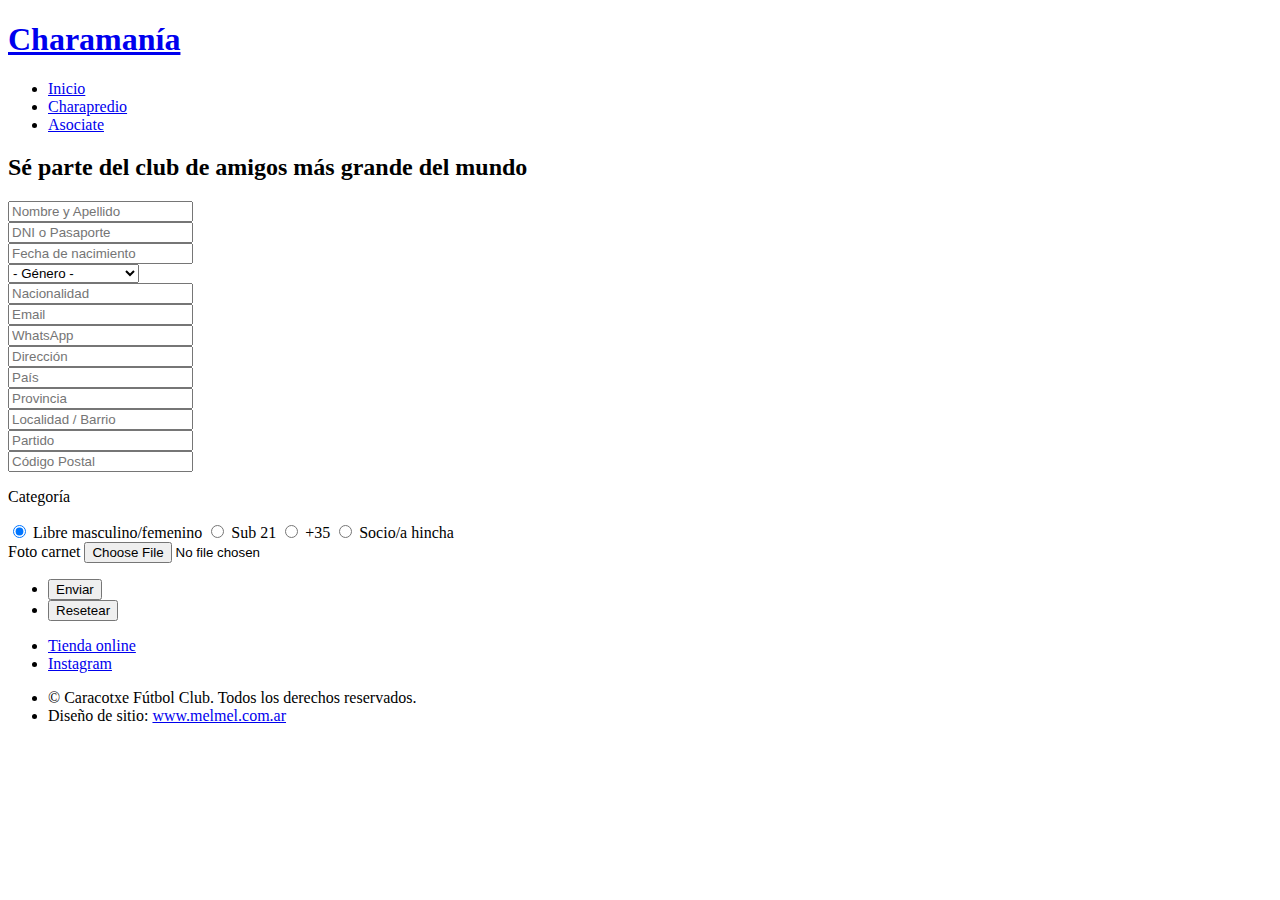
==== Asociate.html @ f44b4be0 "Add files via upload" ====
<!DOCTYPE HTML>
<!--
	Landed by HTML5 UP
	html5up.net | @ajlkn
	Free for personal and commercial use under the CCA 3.0 license (html5up.net/license)
-->
<html>
	<head>
		<title>Asociate</title>
		<meta charset="utf-8" />
		<meta name="viewport" content="width=device-width, initial-scale=1, user-scalable=no" />
		<link rel="stylesheet" href="assets/css/main.css" />
		<noscript><link rel="stylesheet" href="assets/css/noscript.css" /></noscript>
	</head>
	<body class="is-preload">
		<div id="page-wrapper">

		<!-- Header -->
		<header id="header">
			<h1 id="logo"><a href="https://charamania.mitiendanube.com/" class="icon solid alt fa-store">  Charamanía</a></h1>	
			<nav id="nav">
				<ul>
					<li><a href="index.html">Inicio</a></li>
					<li><a href="Charapredio.html">Charapredio</a></li>
					<li><a href="Asociate.html" class="button primary">Asociate</a></li>
				</ul>
			</nav>
		</header>

			<!-- Main -->
				<div id="main" class="wrapper style1">
					<div class="container">
						<header class="major">
							<h2>Sé parte del club de amigos más grande del mundo</h2>
						</header>

								<!-- Form -->
							<section>
								<h3></h3>
								<form method="post" action="#">								  
									<div class="row gtr-uniform gtr-50">
									
									<!-- Nombre y apellido -->
									<div class="col-6 col-12-xsmall">
										<input type="text" name="name" id="name" value="" placeholder="Nombre y Apellido" />
									</div>
									<!-- DNI / Pasaporte -->
									<div class="col-6 col-12-xsmall">
										<input type="text" name="dni" id="dni" placeholder="DNI o Pasaporte">
									</div>
									<!-- Fecha de nacimiento -->
									<div class="col-6 col-12-xsmall">
										<input type="text" id="fecha" placeholder="Fecha de nacimiento" onfocus="(this.type='date')" onblur="if(this.value==''){this.type='text'}">

									</div>
									<!-- Género -->
									<div class="col-6">
										<select name="category" id="category">
											<option value="">- Género -</option>
											<option value="1">Femenino</option>
											<option value="1">Masculino</option>
											<option value="1">Otro</option>
											<option value="1">Prefiero no decirlo</option>
										</select>
									</div>
									<!-- Nacionalidad -->
									<div class="col-6">
										<input type="text" name="Nacionalidad" id="Nacionalidad" value="" placeholder="Nacionalidad" />
									</div>	


									<!-- Email -->
									<div class="col-6 col-12-xsmall">
										<input type="email" name="email" id="email" value="" placeholder="Email"/>
									</div>
									<!-- WhatsApp -->
									<div class="col-6 col-12-xsmall">
										<input type="text" name="tel" id="tel" placeholder="WhatsApp"  />

									</div>

									<!-- Dirección -->
									<div class="col-6 col-12-xsmall">
										<input type="text" name="Dirección" id="Dirección" value="" placeholder="Dirección"/>
									</div>
									<!-- Páis -->
									<div class="col-6 col-12-xsmall">
										<input type="text" name="pais" id="pais" placeholder="País" autocomplete="country-name" />
									</div>
									<!-- Provincia -->
									<div class="col-6 col-12-xsmall">
										<input type="text" name="provincia" id="provincia" placeholder="Provincia" autocomplete="address-level1" />
									</div>
									<!-- Localidad / barrio -->
									<div class="col-6 col-12-xsmall">
										<input type="text" name="name" id="name" value="" placeholder="Localidad / Barrio" />
									</div>
									<!-- Partido -->
									<div class="col-6 col-12-xsmall">
										<input type="text" name="name" id="name" value="" placeholder="Partido" />
									</div>
									<!-- Código Postal -->
									<div class="col-6 col-12-xsmall">
										<input type="text" name="codigo_postal" id="codigo_postal" placeholder="Código Postal" autocomplete="postal-code" />
									</div>


									<!-- Categoría -->
									<div>
										<p>Categoría</p>
										<div class="col-4 col-12-medium">
											<input type="radio" id="priority-low" name="priority" checked>
											<label for="priority-low">Libre masculino/femenino</label>

											<input type="radio" id="priority-normal" name="priority">
											<label for="priority-normal">Sub 21</label>

											<input type="radio" id="priority-high" name="priority">
											<label for="priority-high">+35</label>

											<input type="radio" id="priority-high" name="priority">
											<label for="priority-high">Socio/a hincha</label>
										</div>
										
									</div> 
									
									<!-- Foto carnet -->
									<div class="col-12">
										<label for="foto">Foto carnet</label>
										<input type="file" name="foto" id="foto" />
									</div>
											
										
				
								<div class="col-12">
									<ul class="actions">
										<li><input type="submit" value="Enviar" class="primary" /></li>
										<li><input type="reset" value="Resetear" /></li>
									</ul>
								</div>
							</div>
								</form>
							
							</section>


					</div>
				</div>

			<!-- Footer -->
			<footer id="footer">
				<ul class="icons">
					<li><a href="https://charamania.mitiendanube.com/" class="icon solid alt fa-store"><span class="label">Tienda online</span></a></li>
					<li><a href="https://www.instagram.com/caracotxe.fc/" class="icon brands alt fa-instagram"><span class="label">Instagram</span></a></li>
				</ul>
				<ul class="copyright">
					<li>&copy; Caracotxe Fútbol Club. Todos los derechos reservados.</li><li>Diseño de sitio: <a href="https://www.melmel.com.ar/">www.melmel.com.ar</a></li>
				</ul>
			</footer>

		</div>

		<!-- Scripts -->
			<script src="assets/js/jquery.min.js"></script>
			<script src="assets/js/jquery.scrolly.min.js"></script>
			<script src="assets/js/jquery.dropotron.min.js"></script>
			<script src="assets/js/jquery.scrollex.min.js"></script>
			<script src="assets/js/browser.min.js"></script>
			<script src="assets/js/breakpoints.min.js"></script>
			<script src="assets/js/util.js"></script>
			<script src="assets/js/main.js"></script>

	</body>
</html>
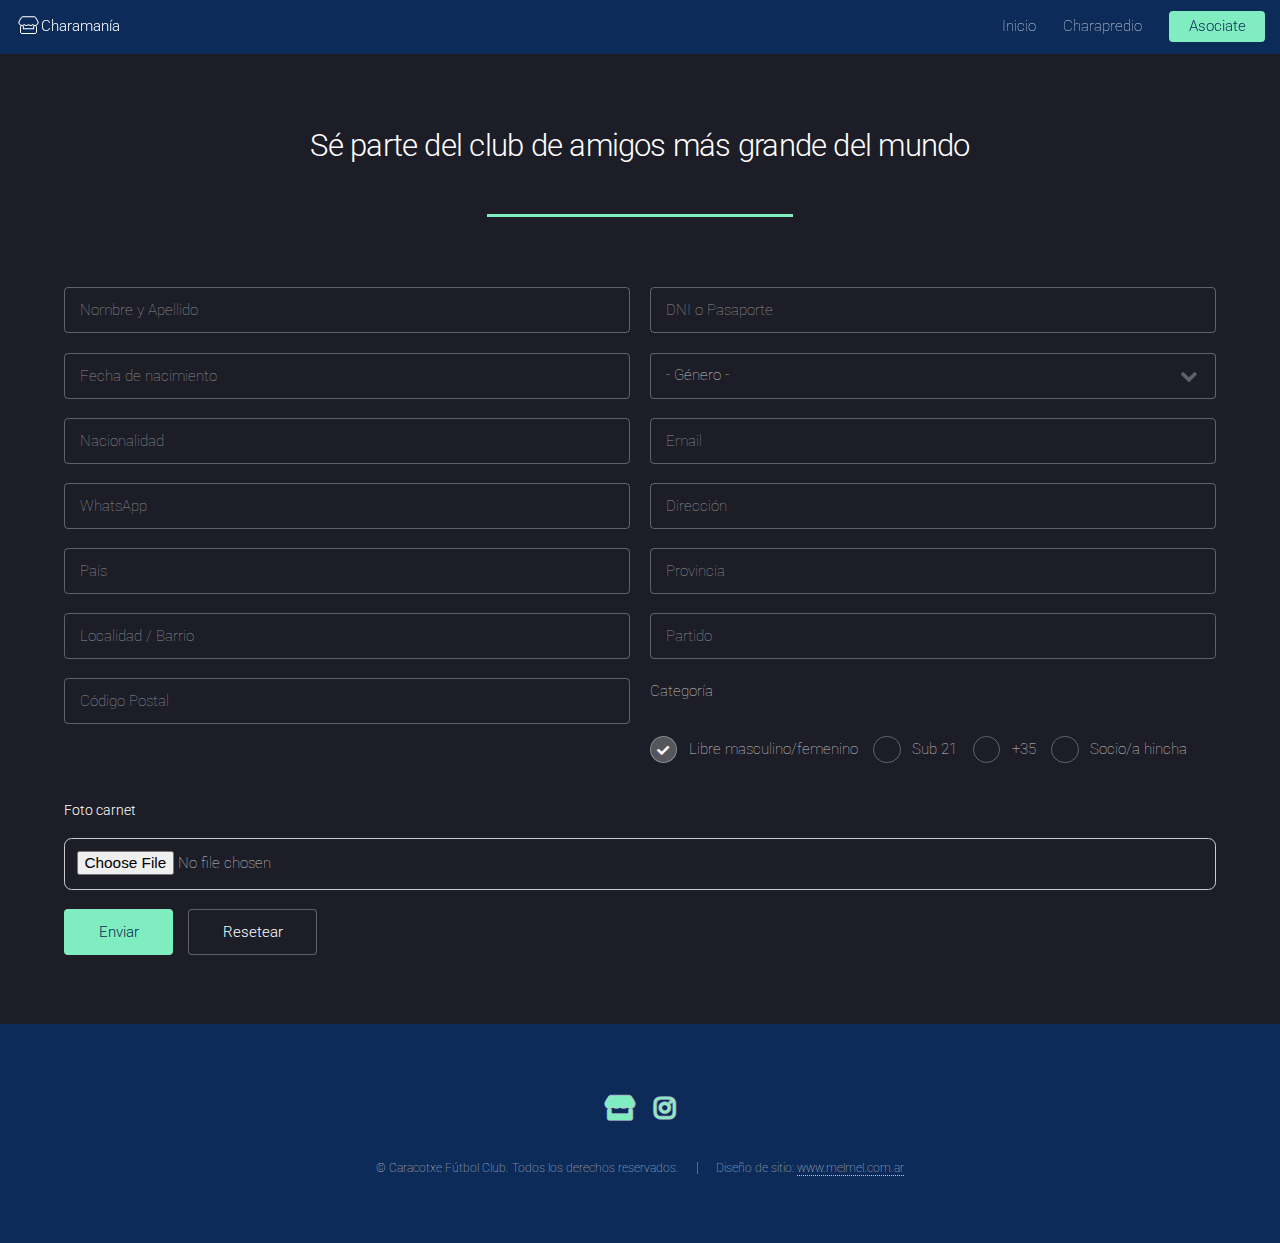
==== commit 1f843283: "Update Asociate.html" ====
--- a/Asociate.html
+++ b/Asociate.html
@@ -23,7 +23,7 @@
 			<nav id="nav">
 				<ul>
 					<li><a href="index.html">Inicio</a></li>
-					<li><a href="Charapredio.html">Charapredio</a></li>
+					<li><a href="Charapredio 1.html">Charapredio</a></li>
 					<li><a href="Asociate.html" class="button primary">Asociate</a></li>
 				</ul>
 			</nav>
@@ -173,4 +173,4 @@
 			<script src="assets/js/main.js"></script>
 
 	</body>
-</html>+</html>
--- a/assets/css/main.css
+++ b/assets/css/main.css
@@ -0,0 +1,4149 @@
+@import url("fontawesome-all.min.css");
+@import url("https://fonts.googleapis.com/css?family=Roboto:100,300,100italic,300italic");
+
+/*
+	Landed by HTML5 UP
+	html5up.net | @ajlkn
+	Free for personal and commercial use under the CCA 3.0 license (html5up.net/license)
+*/
+
+html, body, div, span, applet, object,
+iframe, h1, h2, h3, h4, h5, h6, p, blockquote,
+pre, a, abbr, acronym, address, big, cite,
+code, del, dfn, em, img, ins, kbd, q, s, samp,
+small, strike, strong, sub, sup, tt, var, b,
+u, i, center, dl, dt, dd, ol, ul, li, fieldset,
+form, label, legend, table, caption, tbody,
+tfoot, thead, tr, th, td, article, aside,
+canvas, details, embed, figure, figcaption,
+footer, header, hgroup, menu, nav, output, ruby,
+section, summary, time, mark, audio, video {
+	margin: 0;
+	padding: 0;
+	border: 0;
+	font-size: 100%;
+	font: inherit;
+	vertical-align: baseline;}
+
+article, aside, details, figcaption, figure,
+footer, header, hgroup, menu, nav, section {
+	display: block;}
+
+body {
+	line-height: 1;
+}
+
+ol, ul {
+	list-style: none;
+}
+
+blockquote, q {
+	quotes: none;
+}
+
+	blockquote:before, blockquote:after, q:before, q:after {
+		content: '';
+		content: none;
+	}
+
+table {
+	border-collapse: collapse;
+	border-spacing: 0;
+}
+
+body {
+	-webkit-text-size-adjust: none;
+}
+
+mark {
+	background-color: transparent;
+	color: inherit;
+}
+
+input::-moz-focus-inner {
+	border: 0;
+	padding: 0;
+}
+
+input, select, textarea {
+	-moz-appearance: none;
+	-webkit-appearance: none;
+	-ms-appearance: none;
+	appearance: none;
+	
+}
+
+input[type="text"],
+input[type="email"],
+input[type="tel"],
+input[type="number"],
+input[type="date"],
+input[type="file"],
+select,
+textarea {
+    width: 100%;
+    padding: 0.75em;
+    border: 1px solid #ccc;
+    border-radius: 0.5em;
+    font-size: 1em;
+    box-sizing: border-box;
+    background-color:none ;
+    margin-bottom: 1em;
+}
+
+/* Basic */
+
+	html {
+		box-sizing: border-box;
+	}
+
+	*, *:before, *:after {
+		box-sizing: inherit;
+	}
+
+	html, body {
+		background: #1c1d26;
+	}
+
+	body.is-preload *, body.is-preload *:before, body.is-preload *:after {
+		-moz-animation: none !important;
+		-webkit-animation: none !important;
+		-ms-animation: none !important;
+		animation: none !important;
+		-moz-transition: none !important;
+		-webkit-transition: none !important;
+		-ms-transition: none !important;
+		transition: none !important;
+	}
+
+	body, input, select, textarea {
+		color: rgba(255, 255, 255, 0.75);
+		font-family: "Roboto", Helvetica, sans-serif;
+		font-size: 15pt;
+		font-weight: 100;
+		line-height: 1.75em;
+	}
+
+	a {
+		-moz-transition: border-color 0.2s ease-in-out, color 0.2s ease-in-out;
+		-webkit-transition: border-color 0.2s ease-in-out, color 0.2s ease-in-out;
+		-ms-transition: border-color 0.2s ease-in-out, color 0.2s ease-in-out;
+		transition: border-color 0.2s ease-in-out, color 0.2s ease-in-out;
+		border-bottom: dotted 1px;
+		color: #80edc0;
+		text-decoration: none;
+	}
+
+		a:hover {
+			color: #80edc0 !important;
+			border-bottom-color: transparent;
+		}
+
+	strong, b {
+		color: #ffffff;
+		font-weight: 300;
+	}
+
+	em, i {
+		font-style: italic;
+	}
+
+	p {
+		margin: 0 0 2em 0;
+	}
+
+	h1, h2, h3, h4, h5, h6 {
+		color: #ffffff;
+		font-weight: 300;
+		line-height: 1em;
+		margin: 0 0 1em 0;
+	}
+
+		h1 a, h2 a, h3 a, h4 a, h5 a, h6 a {
+			color: inherit;
+			border: 0;
+		}
+
+	h2 {
+		font-size: 2em;
+		line-height: 1.5em;
+		letter-spacing: -0.025em;
+	}
+
+	h3 {
+		font-size: 1.35em;
+		line-height: 1.5em;
+	}
+
+	h4 {
+		font-size: 1.1em;
+		line-height: 1.5em;
+	}
+
+	h5 {
+		font-size: 0.9em;
+		line-height: 1.5em;
+	}
+
+	h6 {
+		font-size: 0.7em;
+		line-height: 1.5em;
+	}
+
+	sub {
+		font-size: 0.8em;
+		position: relative;
+		top: 0.5em;
+	}
+
+	sup {
+		font-size: 0.8em;
+		position: relative;
+		top: -0.5em;
+	}
+
+	hr {
+		border: 0;
+		border-bottom: solid 1px rgba(255, 255, 255, 0.3);
+		margin: 3em 0;
+	}
+
+		hr.major {
+			margin: 4em 0;
+		}
+
+	blockquote {
+		border-left: solid 4px rgba(255, 255, 255, 0.3);
+		font-style: italic;
+		margin: 0 0 2em 0;
+		padding: 0.5em 0 0.5em 2em;
+	}
+
+	code {
+		background: rgba(255, 255, 255, 0.075);
+		border-radius: 4px;
+		font-family: "Courier New", monospace;
+		font-size: 0.9em;
+		margin: 0 0.25em;
+		padding: 0.25em 0.65em;
+	}
+
+	pre {
+		-webkit-overflow-scrolling: touch;
+		font-family: "Courier New", monospace;
+		font-size: 0.9em;
+		margin: 0 0 2em 0;
+	}
+
+		pre code {
+			display: block;
+			line-height: 1.75em;
+			padding: 1em 1.5em;
+			overflow-x: auto;
+		}
+
+	.align-left {
+		text-align: left;
+	}
+
+	.align-center {
+		text-align: center;
+	}
+
+	.align-right {
+		text-align: right;
+	}
+
+/* Loader */
+
+	@-moz-keyframes spinner-show {
+		0% {
+			opacity: 0;
+		}
+
+		100% {
+			opacity: 1;
+		}
+	}
+
+	@-webkit-keyframes spinner-show {
+		0% {
+			opacity: 0;
+		}
+
+		100% {
+			opacity: 1;
+		}
+	}
+
+	@-ms-keyframes spinner-show {
+		0% {
+			opacity: 0;
+		}
+
+		100% {
+			opacity: 1;
+		}
+	}
+
+	@keyframes spinner-show {
+		0% {
+			opacity: 0;
+		}
+
+		100% {
+			opacity: 1;
+		}
+	}
+
+	@-moz-keyframes spinner-hide {
+		0% {
+			color: rgba(255, 255, 255, 0.15);
+			z-index: 100001;
+			-moz-transform: scale(1) rotate(0deg);
+			-webkit-transform: scale(1) rotate(0deg);
+			-ms-transform: scale(1) rotate(0deg);
+			transform: scale(1) rotate(0deg);
+		}
+
+		99% {
+			color: #1c1d26;
+			z-index: 100001;
+			-moz-transform: scale(0.5) rotate(360deg);
+			-webkit-transform: scale(0.5) rotate(360deg);
+			-ms-transform: scale(0.5) rotate(360deg);
+			transform: scale(0.5) rotate(360deg);
+		}
+
+		100% {
+			color: #1c1d26;
+			z-index: -1;
+			-moz-transform: scale(0.5) rotate(360deg);
+			-webkit-transform: scale(0.5) rotate(360deg);
+			-ms-transform: scale(0.5) rotate(360deg);
+			transform: scale(0.5) rotate(360deg);
+		}
+	}
+
+	@-webkit-keyframes spinner-hide {
+		0% {
+			color: rgba(255, 255, 255, 0.15);
+			z-index: 100001;
+			-moz-transform: scale(1) rotate(0deg);
+			-webkit-transform: scale(1) rotate(0deg);
+			-ms-transform: scale(1) rotate(0deg);
+			transform: scale(1) rotate(0deg);
+		}
+
+		99% {
+			color: #1c1d26;
+			z-index: 100001;
+			-moz-transform: scale(0.5) rotate(360deg);
+			-webkit-transform: scale(0.5) rotate(360deg);
+			-ms-transform: scale(0.5) rotate(360deg);
+			transform: scale(0.5) rotate(360deg);
+		}
+
+		100% {
+			color: #1c1d26;
+			z-index: -1;
+			-moz-transform: scale(0.5) rotate(360deg);
+			-webkit-transform: scale(0.5) rotate(360deg);
+			-ms-transform: scale(0.5) rotate(360deg);
+			transform: scale(0.5) rotate(360deg);
+		}
+	}
+
+	@-ms-keyframes spinner-hide {
+		0% {
+			color: rgba(255, 255, 255, 0.15);
+			z-index: 100001;
+			-moz-transform: scale(1) rotate(0deg);
+			-webkit-transform: scale(1) rotate(0deg);
+			-ms-transform: scale(1) rotate(0deg);
+			transform: scale(1) rotate(0deg);
+		}
+
+		99% {
+			color: #1c1d26;
+			z-index: 100001;
+			-moz-transform: scale(0.5) rotate(360deg);
+			-webkit-transform: scale(0.5) rotate(360deg);
+			-ms-transform: scale(0.5) rotate(360deg);
+			transform: scale(0.5) rotate(360deg);
+		}
+
+		100% {
+			color: #1c1d26;
+			z-index: -1;
+			-moz-transform: scale(0.5) rotate(360deg);
+			-webkit-transform: scale(0.5) rotate(360deg);
+			-ms-transform: scale(0.5) rotate(360deg);
+			transform: scale(0.5) rotate(360deg);
+		}
+	}
+
+	@keyframes spinner-hide {
+		0% {
+			color: rgba(255, 255, 255, 0.15);
+			z-index: 100001;
+			-moz-transform: scale(1) rotate(0deg);
+			-webkit-transform: scale(1) rotate(0deg);
+			-ms-transform: scale(1) rotate(0deg);
+			transform: scale(1) rotate(0deg);
+		}
+
+		99% {
+			color: #1c1d26;
+			z-index: 100001;
+			-moz-transform: scale(0.5) rotate(360deg);
+			-webkit-transform: scale(0.5) rotate(360deg);
+			-ms-transform: scale(0.5) rotate(360deg);
+			transform: scale(0.5) rotate(360deg);
+		}
+
+		100% {
+			color: #1c1d26;
+			z-index: -1;
+			-moz-transform: scale(0.5) rotate(360deg);
+			-webkit-transform: scale(0.5) rotate(360deg);
+			-ms-transform: scale(0.5) rotate(360deg);
+			transform: scale(0.5) rotate(360deg);
+		}
+	}
+
+	@-moz-keyframes spinner-rotate {
+		0% {
+			-moz-transform: scale(1) rotate(0deg);
+			-webkit-transform: scale(1) rotate(0deg);
+			-ms-transform: scale(1) rotate(0deg);
+			transform: scale(1) rotate(0deg);
+		}
+
+		100% {
+			-moz-transform: scale(1) rotate(360deg);
+			-webkit-transform: scale(1) rotate(360deg);
+			-ms-transform: scale(1) rotate(360deg);
+			transform: scale(1) rotate(360deg);
+		}
+	}
+
+	@-webkit-keyframes spinner-rotate {
+		0% {
+			-moz-transform: scale(1) rotate(0deg);
+			-webkit-transform: scale(1) rotate(0deg);
+			-ms-transform: scale(1) rotate(0deg);
+			transform: scale(1) rotate(0deg);
+		}
+
+		100% {
+			-moz-transform: scale(1) rotate(360deg);
+			-webkit-transform: scale(1) rotate(360deg);
+			-ms-transform: scale(1) rotate(360deg);
+			transform: scale(1) rotate(360deg);
+		}
+	}
+
+	@-ms-keyframes spinner-rotate {
+		0% {
+			-moz-transform: scale(1) rotate(0deg);
+			-webkit-transform: scale(1) rotate(0deg);
+			-ms-transform: scale(1) rotate(0deg);
+			transform: scale(1) rotate(0deg);
+		}
+
+		100% {
+			-moz-transform: scale(1) rotate(360deg);
+			-webkit-transform: scale(1) rotate(360deg);
+			-ms-transform: scale(1) rotate(360deg);
+			transform: scale(1) rotate(360deg);
+		}
+	}
+
+	@keyframes spinner-rotate {
+		0% {
+			-moz-transform: scale(1) rotate(0deg);
+			-webkit-transform: scale(1) rotate(0deg);
+			-ms-transform: scale(1) rotate(0deg);
+			transform: scale(1) rotate(0deg);
+		}
+
+		100% {
+			-moz-transform: scale(1) rotate(360deg);
+			-webkit-transform: scale(1) rotate(360deg);
+			-ms-transform: scale(1) rotate(360deg);
+			transform: scale(1) rotate(360deg);
+		}
+	}
+
+	@-moz-keyframes overlay-hide {
+		0% {
+			opacity: 1;
+			z-index: 100000;
+		}
+
+		15% {
+			opacity: 1;
+			z-index: 100000;
+		}
+
+		99% {
+			opacity: 0;
+			z-index: 100000;
+		}
+
+		100% {
+			opacity: 0;
+			z-index: -1;
+		}
+	}
+
+	@-webkit-keyframes overlay-hide {
+		0% {
+			opacity: 1;
+			z-index: 100000;
+		}
+
+		15% {
+			opacity: 1;
+			z-index: 100000;
+		}
+
+		99% {
+			opacity: 0;
+			z-index: 100000;
+		}
+
+		100% {
+			opacity: 0;
+			z-index: -1;
+		}
+	}
+
+	@-ms-keyframes overlay-hide {
+		0% {
+			opacity: 1;
+			z-index: 100000;
+		}
+
+		15% {
+			opacity: 1;
+			z-index: 100000;
+		}
+
+		99% {
+			opacity: 0;
+			z-index: 100000;
+		}
+
+		100% {
+			opacity: 0;
+			z-index: -1;
+		}
+	}
+
+	@keyframes overlay-hide {
+		0% {
+			opacity: 1;
+			z-index: 100000;
+		}
+
+		15% {
+			opacity: 1;
+			z-index: 100000;
+		}
+
+		99% {
+			opacity: 0;
+			z-index: 100000;
+		}
+
+		100% {
+			opacity: 0;
+			z-index: -1;
+		}
+	}
+
+	body.landing {
+		text-decoration: none;
+	}
+
+		body.landing:before {
+			-moz-osx-font-smoothing: grayscale;
+			-webkit-font-smoothing: antialiased;
+			display: inline-block;
+			font-style: normal;
+			font-variant: normal;
+			text-rendering: auto;
+			line-height: 1;
+			text-transform: none !important;
+			font-family: 'Font Awesome 5 Free';
+			font-weight: 900;
+		}
+
+		body.landing:before {
+			-moz-animation: spinner-show 1.5s 1 0.25s ease forwards, spinner-hide 0.25s ease-in-out forwards !important;
+			-webkit-animation: spinner-show 1.5s 1 0.25s ease forwards, spinner-hide 0.25s ease-in-out forwards !important;
+			-ms-animation: spinner-show 1.5s 1 0.25s ease forwards, spinner-hide 0.25s ease-in-out forwards !important;
+			animation: spinner-show 1.5s 1 0.25s ease forwards, spinner-hide 0.25s ease-in-out forwards !important;
+			-moz-transform-origin: 50% 50%;
+			-webkit-transform-origin: 50% 50%;
+			-ms-transform-origin: 50% 50%;
+			transform-origin: 50% 50%;
+			color: rgba(255, 255, 255, 0.15);
+			content: '\f1ce';
+			cursor: default;
+			display: block;
+			font-size: 2em;
+			height: 2em;
+			left: 50%;
+			line-height: 2em;
+			margin: -1em 0 0 -1em;
+			opacity: 0;
+			position: fixed;
+			text-align: center;
+			top: 50%;
+			width: 2em;
+			z-index: -1;
+		}
+
+		body.landing:after {
+			-moz-animation: overlay-hide 1.5s ease-in forwards !important;
+			-webkit-animation: overlay-hide 1.5s ease-in forwards !important;
+			-ms-animation: overlay-hide 1.5s ease-in forwards !important;
+			animation: overlay-hide 1.5s ease-in forwards !important;
+			background: #1c1d26;
+			content: '';
+			display: block;
+			height: 100%;
+			left: 0;
+			opacity: 0;
+			position: fixed;
+			top: 0;
+			width: 100%;
+			z-index: -1;
+		}
+
+		body.landing.is-preload:before {
+			-moz-animation: spinner-show 1.5s 1 0.25s ease forwards, spinner-rotate 0.75s infinite linear !important;
+			-webkit-animation: spinner-show 1.5s 1 0.25s ease forwards, spinner-rotate 0.75s infinite linear !important;
+			-ms-animation: spinner-show 1.5s 1 0.25s ease forwards, spinner-rotate 0.75s infinite linear !important;
+			animation: spinner-show 1.5s 1 0.25s ease forwards, spinner-rotate 0.75s infinite linear !important;
+			z-index: 100001;
+		}
+
+		body.landing.is-preload:after {
+			-moz-animation: none !important;
+			-webkit-animation: none !important;
+			-ms-animation: none !important;
+			animation: none !important;
+			opacity: 1;
+			z-index: 100000;
+		}
+
+	@media (-webkit-min-device-pixel-ratio: 2) {
+
+		body.landing:before {
+			line-height: 2.025em;
+		}
+
+	}
+
+/* Container */
+
+	.container {
+		margin: 0 auto;
+		max-width: calc(100% - 4em);
+		width: 70em;
+	}
+
+		.container.xsmall {
+			width: 17.5em;
+		}
+
+		.container.small {
+			width: 35em;
+		}
+
+		.container.medium {
+			width: 52.5em;
+		}
+
+		.container.large {
+			width: 87.5em;
+		}
+
+		.container.xlarge {
+			width: 105em;
+		}
+
+		.container.max {
+			width: 100%;
+		}
+
+		@media screen and (max-width: 1280px) {
+
+			.container {
+				width: 90%;
+				max-width: 100%;
+			}
+
+		}
+
+		@media screen and (max-width: 980px) {
+
+			.container {
+				width: 100% !important;
+			}
+
+		}
+
+/* Row */
+
+	.row {
+		display: flex;
+		flex-wrap: wrap;
+		box-sizing: border-box;
+		align-items: stretch;
+	}
+
+		.row > * {
+			box-sizing: border-box;
+		}
+
+		.row.gtr-uniform > * > :last-child {
+			margin-bottom: 0;
+		}
+
+		.row.aln-left {
+			justify-content: flex-start;
+		}
+
+		.row.aln-center {
+			justify-content: center;
+		}
+
+		.row.aln-right {
+			justify-content: flex-end;
+		}
+
+		.row.aln-top {
+			align-items: flex-start;
+		}
+
+		.row.aln-middle {
+			align-items: center;
+		}
+
+		.row.aln-bottom {
+			align-items: flex-end;
+		}
+
+		.row > .imp {
+			order: -1;
+		}
+
+		.row > .col-1 {
+			width: 8.33333%;
+		}
+
+		.row > .off-1 {
+			margin-left: 8.33333%;
+		}
+
+		.row > .col-2 {
+			width: 16.66667%;
+		}
+
+		.row > .off-2 {
+			margin-left: 16.66667%;
+		}
+
+		.row > .col-3 {
+			width: 25%;
+		}
+
+		.row > .off-3 {
+			margin-left: 25%;
+		}
+
+		.row > .col-4 {
+			width: 33.33333%;
+		}
+
+		.row > .off-4 {
+			margin-left: 33.33333%;
+		}
+
+		.row > .col-5 {
+			width: 41.66667%;
+		}
+
+		.row > .off-5 {
+			margin-left: 41.66667%;
+		}
+
+		.row > .col-6 {
+			width: 50%;
+		}
+
+		.row > .off-6 {
+			margin-left: 50%;
+		}
+
+		.row > .col-7 {
+			width: 58.33333%;
+		}
+
+		.row > .off-7 {
+			margin-left: 58.33333%;
+		}
+
+		.row > .col-8 {
+			width: 66.66667%;
+		}
+
+		.row > .off-8 {
+			margin-left: 66.66667%;
+		}
+
+		.row > .col-9 {
+			width: 75%;
+		}
+
+		.row > .off-9 {
+			margin-left: 75%;
+		}
+
+		.row > .col-10 {
+			width: 83.33333%;
+		}
+
+		.row > .off-10 {
+			margin-left: 83.33333%;
+		}
+
+		.row > .col-11 {
+			width: 91.66667%;
+		}
+
+		.row > .off-11 {
+			margin-left: 91.66667%;
+		}
+
+		.row > .col-12 {
+			width: 100%;
+		}
+
+		.row > .off-12 {
+			margin-left: 100%;
+		}
+
+		.row.gtr-0 {
+			margin-top: 0;
+			margin-left: 0em;
+		}
+
+			.row.gtr-0 > * {
+				padding: 0 0 0 0em;
+			}
+
+			.row.gtr-0.gtr-uniform {
+				margin-top: 0em;
+			}
+
+				.row.gtr-0.gtr-uniform > * {
+					padding-top: 0em;
+				}
+
+		.row.gtr-25 {
+			margin-top: 0;
+			margin-left: -0.625em;
+		}
+
+			.row.gtr-25 > * {
+				padding: 0 0 0 0.625em;
+			}
+
+			.row.gtr-25.gtr-uniform {
+				margin-top: -0.625em;
+			}
+
+				.row.gtr-25.gtr-uniform > * {
+					padding-top: 0.625em;
+				}
+
+		.row.gtr-50 {
+			margin-top: 0;
+			margin-left: -1.25em;
+		}
+
+			.row.gtr-50 > * {
+				padding: 0 0 0 1.25em;
+			}
+
+			.row.gtr-50.gtr-uniform {
+				margin-top: -1.25em;
+			}
+
+				.row.gtr-50.gtr-uniform > * {
+					padding-top: 1.25em;
+				}
+
+		.row {
+			margin-top: 0;
+			margin-left: -2.5em;
+		}
+
+			.row > * {
+				padding: 0 0 0 2.5em;
+			}
+
+			.row.gtr-uniform {
+				margin-top: -2.5em;
+			}
+
+				.row.gtr-uniform > * {
+					padding-top: 2.5em;
+				}
+
+		.row.gtr-150 {
+			margin-top: 0;
+			margin-left: -3.75em;
+		}
+
+			.row.gtr-150 > * {
+				padding: 0 0 0 3.75em;
+			}
+
+			.row.gtr-150.gtr-uniform {
+				margin-top: -3.75em;
+			}
+
+				.row.gtr-150.gtr-uniform > * {
+					padding-top: 3.75em;
+				}
+
+		.row.gtr-200 {
+			margin-top: 0;
+			margin-left: -5em;
+		}
+
+			.row.gtr-200 > * {
+				padding: 0 0 0 5em;
+			}
+
+			.row.gtr-200.gtr-uniform {
+				margin-top: -5em;
+			}
+
+				.row.gtr-200.gtr-uniform > * {
+					padding-top: 5em;
+				}
+
+		@media screen and (max-width: 1680px) {
+
+			.row {
+				display: flex;
+				flex-wrap: wrap;
+				box-sizing: border-box;
+				align-items: stretch;
+			}
+
+				.row > * {
+					box-sizing: border-box;
+				}
+
+				.row.gtr-uniform > * > :last-child {
+					margin-bottom: 0;
+				}
+
+				.row.aln-left {
+					justify-content: flex-start;
+				}
+
+				.row.aln-center {
+					justify-content: center;
+				}
+
+				.row.aln-right {
+					justify-content: flex-end;
+				}
+
+				.row.aln-top {
+					align-items: flex-start;
+				}
+
+				.row.aln-middle {
+					align-items: center;
+				}
+
+				.row.aln-bottom {
+					align-items: flex-end;
+				}
+
+				.row > .imp-xlarge {
+					order: -1;
+				}
+
+				.row > .col-1-xlarge {
+					width: 8.33333%;
+				}
+
+				.row > .off-1-xlarge {
+					margin-left: 8.33333%;
+				}
+
+				.row > .col-2-xlarge {
+					width: 16.66667%;
+				}
+
+				.row > .off-2-xlarge {
+					margin-left: 16.66667%;
+				}
+
+				.row > .col-3-xlarge {
+					width: 25%;
+				}
+
+				.row > .off-3-xlarge {
+					margin-left: 25%;
+				}
+
+				.row > .col-4-xlarge {
+					width: 33.33333%;
+				}
+
+				.row > .off-4-xlarge {
+					margin-left: 33.33333%;
+				}
+
+				.row > .col-5-xlarge {
+					width: 41.66667%;
+				}
+
+				.row > .off-5-xlarge {
+					margin-left: 41.66667%;
+				}
+
+				.row > .col-6-xlarge {
+					width: 50%;
+				}
+
+				.row > .off-6-xlarge {
+					margin-left: 50%;
+				}
+
+				.row > .col-7-xlarge {
+					width: 58.33333%;
+				}
+
+				.row > .off-7-xlarge {
+					margin-left: 58.33333%;
+				}
+
+				.row > .col-8-xlarge {
+					width: 66.66667%;
+				}
+
+				.row > .off-8-xlarge {
+					margin-left: 66.66667%;
+				}
+
+				.row > .col-9-xlarge {
+					width: 75%;
+				}
+
+				.row > .off-9-xlarge {
+					margin-left: 75%;
+				}
+
+				.row > .col-10-xlarge {
+					width: 83.33333%;
+				}
+
+				.row > .off-10-xlarge {
+					margin-left: 83.33333%;
+				}
+
+				.row > .col-11-xlarge {
+					width: 91.66667%;
+				}
+
+				.row > .off-11-xlarge {
+					margin-left: 91.66667%;
+				}
+
+				.row > .col-12-xlarge {
+					width: 100%;
+				}
+
+				.row > .off-12-xlarge {
+					margin-left: 100%;
+				}
+
+				.row.gtr-0 {
+					margin-top: 0;
+					margin-left: 0em;
+				}
+
+					.row.gtr-0 > * {
+						padding: 0 0 0 0em;
+					}
+
+					.row.gtr-0.gtr-uniform {
+						margin-top: 0em;
+					}
+
+						.row.gtr-0.gtr-uniform > * {
+							padding-top: 0em;
+						}
+
+				.row.gtr-25 {
+					margin-top: 0;
+					margin-left: -0.625em;
+				}
+
+					.row.gtr-25 > * {
+						padding: 0 0 0 0.625em;
+					}
+
+					.row.gtr-25.gtr-uniform {
+						margin-top: -0.625em;
+					}
+
+						.row.gtr-25.gtr-uniform > * {
+							padding-top: 0.625em;
+						}
+
+				.row.gtr-50 {
+					margin-top: 0;
+					margin-left: -1.25em;
+				}
+
+					.row.gtr-50 > * {
+						padding: 0 0 0 1.25em;
+					}
+
+					.row.gtr-50.gtr-uniform {
+						margin-top: -1.25em;
+					}
+
+						.row.gtr-50.gtr-uniform > * {
+							padding-top: 1.25em;
+						}
+
+				.row {
+					margin-top: 0;
+					margin-left: -2.5em;
+				}
+
+					.row > * {
+						padding: 0 0 0 2.5em;
+					}
+
+					.row.gtr-uniform {
+						margin-top: -2.5em;
+					}
+
+						.row.gtr-uniform > * {
+							padding-top: 2.5em;
+						}
+
+				.row.gtr-150 {
+					margin-top: 0;
+					margin-left: -3.75em;
+				}
+
+					.row.gtr-150 > * {
+						padding: 0 0 0 3.75em;
+					}
+
+					.row.gtr-150.gtr-uniform {
+						margin-top: -3.75em;
+					}
+
+						.row.gtr-150.gtr-uniform > * {
+							padding-top: 3.75em;
+						}
+
+				.row.gtr-200 {
+					margin-top: 0;
+					margin-left: -5em;
+				}
+
+					.row.gtr-200 > * {
+						padding: 0 0 0 5em;
+					}
+
+					.row.gtr-200.gtr-uniform {
+						margin-top: -5em;
+					}
+
+						.row.gtr-200.gtr-uniform > * {
+							padding-top: 5em;
+						}
+
+		}
+
+		@media screen and (max-width: 1280px) {
+
+			.row {
+				display: flex;
+				flex-wrap: wrap;
+				box-sizing: border-box;
+				align-items: stretch;
+			}
+
+				.row > * {
+					box-sizing: border-box;
+				}
+
+				.row.gtr-uniform > * > :last-child {
+					margin-bottom: 0;
+				}
+
+				.row.aln-left {
+					justify-content: flex-start;
+				}
+
+				.row.aln-center {
+					justify-content: center;
+				}
+
+				.row.aln-right {
+					justify-content: flex-end;
+				}
+
+				.row.aln-top {
+					align-items: flex-start;
+				}
+
+				.row.aln-middle {
+					align-items: center;
+				}
+
+				.row.aln-bottom {
+					align-items: flex-end;
+				}
+
+				.row > .imp-large {
+					order: -1;
+				}
+
+				.row > .col-1-large {
+					width: 8.33333%;
+				}
+
+				.row > .off-1-large {
+					margin-left: 8.33333%;
+				}
+
+				.row > .col-2-large {
+					width: 16.66667%;
+				}
+
+				.row > .off-2-large {
+					margin-left: 16.66667%;
+				}
+
+				.row > .col-3-large {
+					width: 25%;
+				}
+
+				.row > .off-3-large {
+					margin-left: 25%;
+				}
+
+				.row > .col-4-large {
+					width: 33.33333%;
+				}
+
+				.row > .off-4-large {
+					margin-left: 33.33333%;
+				}
+
+				.row > .col-5-large {
+					width: 41.66667%;
+				}
+
+				.row > .off-5-large {
+					margin-left: 41.66667%;
+				}
+
+				.row > .col-6-large {
+					width: 50%;
+				}
+
+				.row > .off-6-large {
+					margin-left: 50%;
+				}
+
+				.row > .col-7-large {
+					width: 58.33333%;
+				}
+
+				.row > .off-7-large {
+					margin-left: 58.33333%;
+				}
+
+				.row > .col-8-large {
+					width: 66.66667%;
+				}
+
+				.row > .off-8-large {
+					margin-left: 66.66667%;
+				}
+
+				.row > .col-9-large {
+					width: 75%;
+				}
+
+				.row > .off-9-large {
+					margin-left: 75%;
+				}
+
+				.row > .col-10-large {
+					width: 83.33333%;
+				}
+
+				.row > .off-10-large {
+					margin-left: 83.33333%;
+				}
+
+				.row > .col-11-large {
+					width: 91.66667%;
+				}
+
+				.row > .off-11-large {
+					margin-left: 91.66667%;
+				}
+
+				.row > .col-12-large {
+					width: 100%;
+				}
+
+				.row > .off-12-large {
+					margin-left: 100%;
+				}
+
+				.row.gtr-0 {
+					margin-top: 0;
+					margin-left: 0em;
+				}
+
+					.row.gtr-0 > * {
+						padding: 0 0 0 0em;
+					}
+
+					.row.gtr-0.gtr-uniform {
+						margin-top: 0em;
+					}
+
+						.row.gtr-0.gtr-uniform > * {
+							padding-top: 0em;
+						}
+
+				.row.gtr-25 {
+					margin-top: 0;
+					margin-left: -0.625em;
+				}
+
+					.row.gtr-25 > * {
+						padding: 0 0 0 0.625em;
+					}
+
+					.row.gtr-25.gtr-uniform {
+						margin-top: -0.625em;
+					}
+
+						.row.gtr-25.gtr-uniform > * {
+							padding-top: 0.625em;
+						}
+
+				.row.gtr-50 {
+					margin-top: 0;
+					margin-left: -1.25em;
+				}
+
+					.row.gtr-50 > * {
+						padding: 0 0 0 1.25em;
+					}
+
+					.row.gtr-50.gtr-uniform {
+						margin-top: -1.25em;
+					}
+
+						.row.gtr-50.gtr-uniform > * {
+							padding-top: 1.25em;
+						}
+
+				.row {
+					margin-top: 0;
+					margin-left: -2.5em;
+				}
+
+					.row > * {
+						padding: 0 0 0 2.5em;
+					}
+
+					.row.gtr-uniform {
+						margin-top: -2.5em;
+					}
+
+						.row.gtr-uniform > * {
+							padding-top: 2.5em;
+						}
+
+				.row.gtr-150 {
+					margin-top: 0;
+					margin-left: -3.75em;
+				}
+
+					.row.gtr-150 > * {
+						padding: 0 0 0 3.75em;
+					}
+
+					.row.gtr-150.gtr-uniform {
+						margin-top: -3.75em;
+					}
+
+						.row.gtr-150.gtr-uniform > * {
+							padding-top: 3.75em;
+						}
+
+				.row.gtr-200 {
+					margin-top: 0;
+					margin-left: -5em;
+				}
+
+					.row.gtr-200 > * {
+						padding: 0 0 0 5em;
+					}
+
+					.row.gtr-200.gtr-uniform {
+						margin-top: -5em;
+					}
+
+						.row.gtr-200.gtr-uniform > * {
+							padding-top: 5em;
+						}
+
+		}
+
+		@media screen and (max-width: 980px) {
+
+			.row {
+				display: flex;
+				flex-wrap: wrap;
+				box-sizing: border-box;
+				align-items: stretch;
+			}
+
+				.row > * {
+					box-sizing: border-box;
+				}
+
+				.row.gtr-uniform > * > :last-child {
+					margin-bottom: 0;
+				}
+
+				.row.aln-left {
+					justify-content: flex-start;
+				}
+
+				.row.aln-center {
+					justify-content: center;
+				}
+
+				.row.aln-right {
+					justify-content: flex-end;
+				}
+
+				.row.aln-top {
+					align-items: flex-start;
+				}
+
+				.row.aln-middle {
+					align-items: center;
+				}
+
+				.row.aln-bottom {
+					align-items: flex-end;
+				}
+
+				.row > .imp-medium {
+					order: -1;
+				}
+
+				.row > .col-1-medium {
+					width: 8.33333%;
+				}
+
+				.row > .off-1-medium {
+					margin-left: 8.33333%;
+				}
+
+				.row > .col-2-medium {
+					width: 16.66667%;
+				}
+
+				.row > .off-2-medium {
+					margin-left: 16.66667%;
+				}
+
+				.row > .col-3-medium {
+					width: 25%;
+				}
+
+				.row > .off-3-medium {
+					margin-left: 25%;
+				}
+
+				.row > .col-4-medium {
+					width: 33.33333%;
+				}
+
+				.row > .off-4-medium {
+					margin-left: 33.33333%;
+				}
+
+				.row > .col-5-medium {
+					width: 41.66667%;
+				}
+
+				.row > .off-5-medium {
+					margin-left: 41.66667%;
+				}
+
+				.row > .col-6-medium {
+					width: 50%;
+				}
+
+				.row > .off-6-medium {
+					margin-left: 50%;
+				}
+
+				.row > .col-7-medium {
+					width: 58.33333%;
+				}
+
+				.row > .off-7-medium {
+					margin-left: 58.33333%;
+				}
+
+				.row > .col-8-medium {
+					width: 66.66667%;
+				}
+
+				.row > .off-8-medium {
+					margin-left: 66.66667%;
+				}
+
+				.row > .col-9-medium {
+					width: 75%;
+				}
+
+				.row > .off-9-medium {
+					margin-left: 75%;
+				}
+
+				.row > .col-10-medium {
+					width: 83.33333%;
+				}
+
+				.row > .off-10-medium {
+					margin-left: 83.33333%;
+				}
+
+				.row > .col-11-medium {
+					width: 91.66667%;
+				}
+
+				.row > .off-11-medium {
+					margin-left: 91.66667%;
+				}
+
+				.row > .col-12-medium {
+					width: 100%;
+				}
+
+				.row > .off-12-medium {
+					margin-left: 100%;
+				}
+
+				.row.gtr-0 {
+					margin-top: 0;
+					margin-left: 0em;
+				}
+
+					.row.gtr-0 > * {
+						padding: 0 0 0 0em;
+					}
+
+					.row.gtr-0.gtr-uniform {
+						margin-top: 0em;
+					}
+
+						.row.gtr-0.gtr-uniform > * {
+							padding-top: 0em;
+						}
+
+				.row.gtr-25 {
+					margin-top: 0;
+					margin-left: -0.625em;
+				}
+
+					.row.gtr-25 > * {
+						padding: 0 0 0 0.625em;
+					}
+
+					.row.gtr-25.gtr-uniform {
+						margin-top: -0.625em;
+					}
+
+						.row.gtr-25.gtr-uniform > * {
+							padding-top: 0.625em;
+						}
+
+				.row.gtr-50 {
+					margin-top: 0;
+					margin-left: -1.25em;
+				}
+
+					.row.gtr-50 > * {
+						padding: 0 0 0 1.25em;
+					}
+
+					.row.gtr-50.gtr-uniform {
+						margin-top: -1.25em;
+					}
+
+						.row.gtr-50.gtr-uniform > * {
+							padding-top: 1.25em;
+						}
+
+				.row {
+					margin-top: 0;
+					margin-left: -2.5em;
+				}
+
+					.row > * {
+						padding: 0 0 0 2.5em;
+					}
+
+					.row.gtr-uniform {
+						margin-top: -2.5em;
+					}
+
+						.row.gtr-uniform > * {
+							padding-top: 2.5em;
+						}
+
+				.row.gtr-150 {
+					margin-top: 0;
+					margin-left: -3.75em;
+				}
+
+					.row.gtr-150 > * {
+						padding: 0 0 0 3.75em;
+					}
+
+					.row.gtr-150.gtr-uniform {
+						margin-top: -3.75em;
+					}
+
+						.row.gtr-150.gtr-uniform > * {
+							padding-top: 3.75em;
+						}
+
+				.row.gtr-200 {
+					margin-top: 0;
+					margin-left: -5em;
+				}
+
+					.row.gtr-200 > * {
+						padding: 0 0 0 5em;
+					}
+
+					.row.gtr-200.gtr-uniform {
+						margin-top: -5em;
+					}
+
+						.row.gtr-200.gtr-uniform > * {
+							padding-top: 5em;
+						}
+
+		}
+
+		@media screen and (max-width: 736px) {
+
+			.row {
+				display: flex;
+				flex-wrap: wrap;
+				box-sizing: border-box;
+				align-items: stretch;
+			}
+
+				.row > * {
+					box-sizing: border-box;
+				}
+
+				.row.gtr-uniform > * > :last-child {
+					margin-bottom: 0;
+				}
+
+				.row.aln-left {
+					justify-content: flex-start;
+				}
+
+				.row.aln-center {
+					justify-content: center;
+				}
+
+				.row.aln-right {
+					justify-content: flex-end;
+				}
+
+				.row.aln-top {
+					align-items: flex-start;
+				}
+
+				.row.aln-middle {
+					align-items: center;
+				}
+
+				.row.aln-bottom {
+					align-items: flex-end;
+				}
+
+				.row > .imp-small {
+					order: -1;
+				}
+
+				.row > .col-1-small {
+					width: 8.33333%;
+				}
+
+				.row > .off-1-small {
+					margin-left: 8.33333%;
+				}
+
+				.row > .col-2-small {
+					width: 16.66667%;
+				}
+
+				.row > .off-2-small {
+					margin-left: 16.66667%;
+				}
+
+				.row > .col-3-small {
+					width: 25%;
+				}
+
+				.row > .off-3-small {
+					margin-left: 25%;
+				}
+
+				.row > .col-4-small {
+					width: 33.33333%;
+				}
+
+				.row > .off-4-small {
+					margin-left: 33.33333%;
+				}
+
+				.row > .col-5-small {
+					width: 41.66667%;
+				}
+
+				.row > .off-5-small {
+					margin-left: 41.66667%;
+				}
+
+				.row > .col-6-small {
+					width: 50%;
+				}
+
+				.row > .off-6-small {
+					margin-left: 50%;
+				}
+
+				.row > .col-7-small {
+					width: 58.33333%;
+				}
+
+				.row > .off-7-small {
+					margin-left: 58.33333%;
+				}
+
+				.row > .col-8-small {
+					width: 66.66667%;
+				}
+
+				.row > .off-8-small {
+					margin-left: 66.66667%;
+				}
+
+				.row > .col-9-small {
+					width: 75%;
+				}
+
+				.row > .off-9-small {
+					margin-left: 75%;
+				}
+
+				.row > .col-10-small {
+					width: 83.33333%;
+				}
+
+				.row > .off-10-small {
+					margin-left: 83.33333%;
+				}
+
+				.row > .col-11-small {
+					width: 91.66667%;
+				}
+
+				.row > .off-11-small {
+					margin-left: 91.66667%;
+				}
+
+				.row > .col-12-small {
+					width: 100%;
+				}
+
+				.row > .off-12-small {
+					margin-left: 100%;
+				}
+
+				.row.gtr-0 {
+					margin-top: 0;
+					margin-left: 0em;
+				}
+
+					.row.gtr-0 > * {
+						padding: 0 0 0 0em;
+					}
+
+					.row.gtr-0.gtr-uniform {
+						margin-top: 0em;
+					}
+
+						.row.gtr-0.gtr-uniform > * {
+							padding-top: 0em;
+						}
+
+				.row.gtr-25 {
+					margin-top: 0;
+					margin-left: -0.625em;
+				}
+
+					.row.gtr-25 > * {
+						padding: 0 0 0 0.625em;
+					}
+
+					.row.gtr-25.gtr-uniform {
+						margin-top: -0.625em;
+					}
+
+						.row.gtr-25.gtr-uniform > * {
+							padding-top: 0.625em;
+						}
+
+				.row.gtr-50 {
+					margin-top: 0;
+					margin-left: -1.25em;
+				}
+
+					.row.gtr-50 > * {
+						padding: 0 0 0 1.25em;
+					}
+
+					.row.gtr-50.gtr-uniform {
+						margin-top: -1.25em;
+					}
+
+						.row.gtr-50.gtr-uniform > * {
+							padding-top: 1.25em;
+						}
+
+				.row {
+					margin-top: 0;
+					margin-left: -2.5em;
+				}
+
+					.row > * {
+						padding: 0 0 0 2.5em;
+					}
+
+					.row.gtr-uniform {
+						margin-top: -2.5em;
+					}
+
+						.row.gtr-uniform > * {
+							padding-top: 2.5em;
+						}
+
+				.row.gtr-150 {
+					margin-top: 0;
+					margin-left: -3.75em;
+				}
+
+					.row.gtr-150 > * {
+						padding: 0 0 0 3.75em;
+					}
+
+					.row.gtr-150.gtr-uniform {
+						margin-top: -3.75em;
+					}
+
+						.row.gtr-150.gtr-uniform > * {
+							padding-top: 3.75em;
+						}
+
+				.row.gtr-200 {
+					margin-top: 0;
+					margin-left: -5em;
+				}
+
+					.row.gtr-200 > * {
+						padding: 0 0 0 5em;
+					}
+
+					.row.gtr-200.gtr-uniform {
+						margin-top: -5em;
+					}
+
+						.row.gtr-200.gtr-uniform > * {
+							padding-top: 5em;
+						}
+
+		}
+
+		@media screen and (max-width: 480px) {
+
+			.row {
+				display: flex;
+				flex-wrap: wrap;
+				box-sizing: border-box;
+				align-items: stretch;
+			}
+
+				.row > * {
+					box-sizing: border-box;
+				}
+
+				.row.gtr-uniform > * > :last-child {
+					margin-bottom: 0;
+				}
+
+				.row.aln-left {
+					justify-content: flex-start;
+				}
+
+				.row.aln-center {
+					justify-content: center;
+				}
+
+				.row.aln-right {
+					justify-content: flex-end;
+				}
+
+				.row.aln-top {
+					align-items: flex-start;
+				}
+
+				.row.aln-middle {
+					align-items: center;
+				}
+
+				.row.aln-bottom {
+					align-items: flex-end;
+				}
+
+				.row > .imp-xsmall {
+					order: -1;
+				}
+
+				.row > .col-1-xsmall {
+					width: 8.33333%;
+				}
+
+				.row > .off-1-xsmall {
+					margin-left: 8.33333%;
+				}
+
+				.row > .col-2-xsmall {
+					width: 16.66667%;
+				}
+
+				.row > .off-2-xsmall {
+					margin-left: 16.66667%;
+				}
+
+				.row > .col-3-xsmall {
+					width: 25%;
+				}
+
+				.row > .off-3-xsmall {
+					margin-left: 25%;
+				}
+
+				.row > .col-4-xsmall {
+					width: 33.33333%;
+				}
+
+				.row > .off-4-xsmall {
+					margin-left: 33.33333%;
+				}
+
+				.row > .col-5-xsmall {
+					width: 41.66667%;
+				}
+
+				.row > .off-5-xsmall {
+					margin-left: 41.66667%;
+				}
+
+				.row > .col-6-xsmall {
+					width: 50%;
+				}
+
+				.row > .off-6-xsmall {
+					margin-left: 50%;
+				}
+
+				.row > .col-7-xsmall {
+					width: 58.33333%;
+				}
+
+				.row > .off-7-xsmall {
+					margin-left: 58.33333%;
+				}
+
+				.row > .col-8-xsmall {
+					width: 66.66667%;
+				}
+
+				.row > .off-8-xsmall {
+					margin-left: 66.66667%;
+				}
+
+				.row > .col-9-xsmall {
+					width: 75%;
+				}
+
+				.row > .off-9-xsmall {
+					margin-left: 75%;
+				}
+
+				.row > .col-10-xsmall {
+					width: 83.33333%;
+				}
+
+				.row > .off-10-xsmall {
+					margin-left: 83.33333%;
+				}
+
+				.row > .col-11-xsmall {
+					width: 91.66667%;
+				}
+
+				.row > .off-11-xsmall {
+					margin-left: 91.66667%;
+				}
+
+				.row > .col-12-xsmall {
+					width: 100%;
+				}
+
+				.row > .off-12-xsmall {
+					margin-left: 100%;
+				}
+
+				.row.gtr-0 {
+					margin-top: 0;
+					margin-left: 0em;
+				}
+
+					.row.gtr-0 > * {
+						padding: 0 0 0 0em;
+					}
+
+					.row.gtr-0.gtr-uniform {
+						margin-top: 0em;
+					}
+
+						.row.gtr-0.gtr-uniform > * {
+							padding-top: 0em;
+						}
+
+				.row.gtr-25 {
+					margin-top: 0;
+					margin-left: -0.625em;
+				}
+
+					.row.gtr-25 > * {
+						padding: 0 0 0 0.625em;
+					}
+
+					.row.gtr-25.gtr-uniform {
+						margin-top: -0.625em;
+					}
+
+						.row.gtr-25.gtr-uniform > * {
+							padding-top: 0.625em;
+						}
+
+				.row.gtr-50 {
+					margin-top: 0;
+					margin-left: -1.25em;
+				}
+
+					.row.gtr-50 > * {
+						padding: 0 0 0 1.25em;
+					}
+
+					.row.gtr-50.gtr-uniform {
+						margin-top: -1.25em;
+					}
+
+						.row.gtr-50.gtr-uniform > * {
+							padding-top: 1.25em;
+						}
+
+				.row {
+					margin-top: 0;
+					margin-left: -2.5em;
+				}
+
+					.row > * {
+						padding: 0 0 0 2.5em;
+					}
+
+					.row.gtr-uniform {
+						margin-top: -2.5em;
+					}
+
+						.row.gtr-uniform > * {
+							padding-top: 2.5em;
+						}
+
+				.row.gtr-150 {
+					margin-top: 0;
+					margin-left: -3.75em;
+				}
+
+					.row.gtr-150 > * {
+						padding: 0 0 0 3.75em;
+					}
+
+					.row.gtr-150.gtr-uniform {
+						margin-top: -3.75em;
+					}
+
+						.row.gtr-150.gtr-uniform > * {
+							padding-top: 3.75em;
+						}
+
+				.row.gtr-200 {
+					margin-top: 0;
+					margin-left: -5em;
+				}
+
+					.row.gtr-200 > * {
+						padding: 0 0 0 5em;
+					}
+
+					.row.gtr-200.gtr-uniform {
+						margin-top: -5em;
+					}
+
+						.row.gtr-200.gtr-uniform > * {
+							padding-top: 5em;
+						}
+
+		}
+
+/* Section/Article */
+
+	section.special, article.special {
+		text-align: center;
+	}
+
+	header p {
+		color: #ffffff;
+		position: relative;
+		margin: 0 0 1.5em 0;
+	}
+
+	header h2 + p {
+		font-size: 1.25em;
+		margin-top: -1em;
+		line-height: 1.75em;
+	}
+
+	header h3 + p {
+		font-size: 1.1em;
+		margin-top: -0.8em;
+		line-height: 1.75em;
+	}
+
+	header h4 + p,
+	header h5 + p,
+	header h6 + p {
+		font-size: 0.9em;
+		margin-top: -0.6em;
+		line-height: 1.5em;
+	}
+
+	header.major {
+		margin: 0 0 4em 0;
+		position: relative;
+		text-align: center;
+	}
+
+		header.major:after {
+			background: #80edc0;
+			content: '';
+			display: inline-block;
+			height: 0.2em;
+			max-width: 20em;
+			width: 75%;
+		}
+
+	footer.major {
+		margin: 4em 0 0 0;
+	}
+
+/* Form */
+
+	form {
+		margin: 0 0 2em 0;
+	}
+
+		form.cta {
+			max-width: 35em;
+			margin-left: auto;
+			margin-right: auto;
+		}
+
+	label {
+		color: #ffffff;
+		display: block;
+		font-size: 0.9em;
+		font-weight: 300;
+		margin: 0 0 1em 0;
+	}
+
+	input[type="text"],
+	input[type="password"],
+	input[type="email"],
+	select,
+	textarea {
+		-moz-appearance: none;
+		-webkit-appearance: none;
+		-ms-appearance: none;
+		appearance: none;
+		-moz-transition: border-color 0.2s ease-in-out;
+		-webkit-transition: border-color 0.2s ease-in-out;
+		-ms-transition: border-color 0.2s ease-in-out;
+		transition: border-color 0.2s ease-in-out;
+		background: transparent;
+		border-radius: 4px;
+		border: solid 1px rgba(255, 255, 255, 0.3);
+		color: inherit;
+		display: block;
+		outline: 0;
+		padding: 0 1em;
+		text-decoration: none;
+		width: 100%;
+	}
+
+		input[type="text"]:invalid,
+		input[type="password"]:invalid,
+		input[type="email"]:invalid,
+		select:invalid,
+		textarea:invalid {
+			box-shadow: none;
+		}
+
+		input[type="text"]:focus,
+		input[type="password"]:focus,
+		input[type="email"]:focus,
+		select:focus,
+		textarea:focus {
+			border-color: #e44c65;
+		}
+
+	select {
+		background-image: url("data:image/svg+xml;charset=utf8,%3Csvg xmlns='http://www.w3.org/2000/svg' width='40' height='40' preserveAspectRatio='none' viewBox='0 0 40 40'%3E%3Cpath d='M9.4,12.3l10.4,10.4l10.4-10.4c0.2-0.2,0.5-0.4,0.9-0.4c0.3,0,0.6,0.1,0.9,0.4l3.3,3.3c0.2,0.2,0.4,0.5,0.4,0.9 c0,0.4-0.1,0.6-0.4,0.9L20.7,31.9c-0.2,0.2-0.5,0.4-0.9,0.4c-0.3,0-0.6-0.1-0.9-0.4L4.3,17.3c-0.2-0.2-0.4-0.5-0.4-0.9 c0-0.4,0.1-0.6,0.4-0.9l3.3-3.3c0.2-0.2,0.5-0.4,0.9-0.4S9.1,12.1,9.4,12.3z' fill='rgba(255, 255, 255, 0.3)' /%3E%3C/svg%3E");
+		background-size: 1.25rem;
+		background-repeat: no-repeat;
+		background-position: calc(100% - 1rem) center;
+		height: 3em;
+		padding-right: 3em;
+		text-overflow: ellipsis;
+	}
+
+		select option {
+			color: #ffffff;
+			background: #1c1d26;
+		}
+
+		select:focus::-ms-value {
+			background-color: transparent;
+		}
+
+		select::-ms-expand {
+			display: none;
+		}
+
+	input[type="text"],
+	input[type="password"],
+	input[type="email"],
+	select {
+		height: 3em;
+	}
+
+	textarea {
+		padding: 0.75em 1em;
+	}
+
+	input[type="checkbox"],
+	input[type="radio"] {
+		-moz-appearance: none;
+		-webkit-appearance: none;
+		-ms-appearance: none;
+		appearance: none;
+		display: block;
+		float: left;
+		margin-right: -2em;
+		opacity: 0;
+		width: 1em;
+		z-index: -1;
+	}
+
+		input[type="checkbox"] + label,
+		input[type="radio"] + label {
+			text-decoration: none;
+			color: rgba(255, 255, 255, 0.75);
+			cursor: pointer;
+			display: inline-block;
+			font-size: 1em;
+			font-weight: 100;
+			padding-left: 2.55em;
+			padding-right: 0.75em;
+			position: relative;
+		}
+
+			input[type="checkbox"] + label:before,
+			input[type="radio"] + label:before {
+				-moz-osx-font-smoothing: grayscale;
+				-webkit-font-smoothing: antialiased;
+				display: inline-block;
+				font-style: normal;
+				font-variant: normal;
+				text-rendering: auto;
+				line-height: 1;
+				text-transform: none !important;
+				font-family: 'Font Awesome 5 Free';
+				font-weight: 900;
+			}
+
+			input[type="checkbox"] + label:before,
+			input[type="radio"] + label:before {
+				border-radius: 4px;
+				border: solid 1px rgba(255, 255, 255, 0.3);
+				content: '';
+				display: inline-block;
+				font-size: 0.8em;
+				height: 2.25em;
+				left: 0;
+				line-height: 2.25em;
+				position: absolute;
+				text-align: center;
+				top: 0;
+				width: 2.25em;
+			}
+
+		input[type="checkbox"]:checked + label:before,
+		input[type="radio"]:checked + label:before {
+			background: rgba(255, 255, 255, 0.25);
+			color: #ffffff;
+			content: '\f00c';
+		}
+
+		input[type="checkbox"]:focus + label:before,
+		input[type="radio"]:focus + label:before {
+			border-color: #e44c65;
+		}
+
+	input[type="checkbox"] + label:before {
+		border-radius: 4px;
+	}
+
+	input[type="radio"] + label:before {
+		border-radius: 100%;
+	}
+
+	::-webkit-input-placeholder {
+		color: rgba(255, 255, 255, 0.5) !important;
+		opacity: 1.0;
+	}
+
+	:-moz-placeholder {
+		color: rgba(255, 255, 255, 0.5) !important;
+		opacity: 1.0;
+	}
+
+	::-moz-placeholder {
+		color: rgba(255, 255, 255, 0.5) !important;
+		opacity: 1.0;
+	}
+
+	:-ms-input-placeholder {
+		color: rgba(255, 255, 255, 0.5) !important;
+		opacity: 1.0;
+	}
+
+
+/* Box */
+
+	.box {
+		border-radius: 4px;
+		border: solid 1px rgba(255, 255, 255, 0.3);
+		margin-bottom: 2em;
+		padding: 1.5em;
+	}
+
+		.box > :last-child,
+		.box > :last-child > :last-child,
+		.box > :last-child > :last-child > :last-child {
+			margin-bottom: 0;
+		}
+
+		.box.alt {
+			border: 0;
+			border-radius: 0;
+			padding: 0;
+		}
+
+/* Icon */
+
+	.icon {
+		text-decoration: none;
+		border-bottom: none;
+		position: relative;
+	}
+
+		.icon:before {
+			-moz-osx-font-smoothing: grayscale;
+			-webkit-font-smoothing: antialiased;
+			display: inline-block;
+			font-style: normal;
+			font-variant: normal;
+			text-rendering: auto;
+			line-height: 1;
+			text-transform: none !important;
+			font-family: 'Font Awesome 5 Free';
+			font-weight: 400;
+		}
+
+		.icon > .label {
+			display: none;
+		}
+
+		.icon:before {
+			line-height: inherit;
+		}
+
+		.icon.solid:before {
+			font-weight: 900 !important;
+		}
+
+		.icon.brands:before {
+			font-family: 'Font Awesome 5 Brands' !important;
+		}
+
+		.icon.alt {
+			text-decoration: none;
+		}
+
+			.icon.alt:before {
+				-moz-osx-font-smoothing: grayscale;
+				-webkit-font-smoothing: antialiased;
+				display: inline-block;
+				font-style: normal;
+				font-variant: normal;
+				text-rendering: auto;
+				line-height: 1;
+				text-transform: none !important;
+				font-family: 'Font Awesome 5 Free';
+				font-weight: 400;
+			}
+
+			.icon.alt:before {
+				color: #0d2b58 !important;
+				text-shadow: 1px 0 0 #ffffff, -1px 0 0 #ffffff, 0 1px 0 #ffffff, 0 -1px 0 #ffffff;
+			}
+
+		.icon.major {
+			background: #0d2b58;
+			border-radius: 100%;
+			cursor: default;
+			display: inline-block;
+			height: 6em;
+			line-height: 5.65em;
+			margin: 0 0 2em 0;
+			text-align: center;
+			width: 6em;
+		}
+
+			.icon.major:before {
+				font-size: 2.25em;
+			}
+
+			.icon.major.alt {
+				text-decoration: none;
+			}
+
+				.icon.major.alt:before {
+					-moz-osx-font-smoothing: grayscale;
+					-webkit-font-smoothing: antialiased;
+					display: inline-block;
+					font-style: normal;
+					font-variant: normal;
+					text-rendering: auto;
+					line-height: 1;
+					text-transform: none !important;
+					font-family: 'Font Awesome 5 Free';
+					font-weight: 400;
+				}
+
+				.icon.major.alt:before {
+					color: #0d2b58 !important;
+					text-shadow: 1px 0 0 #ffffff, -1px 0 0 #ffffff, 0 1px 0 #ffffff, 0 -1px 0 #ffffff;
+				}
+
+/* Mapa */
+
+<style>
+  #mapa-fullwidth {
+    width: 100vw;
+    margin: 0;
+    padding: 0;
+  }
+
+  #mapa-fullwidth iframe {
+    display: block;
+    width: 100%;
+    height: 600px;
+    border: none;
+  }
+</style>
+
+
+/* Image */
+
+	.image {
+		border-radius: 4px;
+		border: 0;
+		display: inline-block;
+		position: relative;
+		overflow: hidden;
+	}
+
+		.image:before {
+			content: '';
+			display: block;
+			position: absolute;
+			left: 0;
+			top: 0;
+			background-image: url("images/overlay.png");
+			width: 100%;
+			height: 100%;
+			z-index: 1;
+		}
+
+		.image img {
+			border-radius: 4px;
+			display: block;
+		}
+
+		.image.left {
+			float: left;
+			margin: 0 1.5em 1em 0;
+			top: 0.25em;
+		}
+
+		.image.right {
+			float: right;
+			margin: 0 0 1em 1.5em;
+			top: 0.25em;
+		}
+
+		.image.left, .image.right {
+			max-width: 40%;
+		}
+
+			.image.left img, .image.right img {
+				width: 100%;
+			}
+
+		.image.fit {
+			display: block;
+			margin: 0 0 2em 0;
+			width: 100%;
+		}
+
+			.image.fit img {
+				width: 100%;
+			}
+
+/* List */
+
+	ol {
+		list-style: decimal;
+		margin: 0 0 2em 0;
+		padding-left: 1.25em;
+	}
+
+		ol li {
+			padding-left: 0.25em;
+		}
+
+	ul {
+		list-style: disc;
+		margin: 0 0 2em 0;
+		padding-left: 1em;
+	}
+
+		ul li {
+			padding-left: 0.5em;
+		}
+
+		ul.alt {
+			list-style: none;
+			padding-left: 0;
+		}
+
+			ul.alt li {
+				border-top: solid 1px rgba(255, 255, 255, 0.3);
+				padding: 0.5em 0;
+			}
+
+				ul.alt li:first-child {
+					border-top: 0;
+					padding-top: 0;
+				}
+
+	dl {
+		margin: 0 0 2em 0;
+	}
+
+/* Icons */
+
+	ul.icons {
+		cursor: default;
+		list-style: none;
+		padding-left: 0;
+	}
+
+		ul.icons li {
+			display: inline-block;
+			height: 2.5em;
+			line-height: 2.5em;
+			padding: 0 0.5em;
+		}
+
+			ul.icons li .icon {
+				font-size: 0.8em;
+			}
+
+				ul.icons li .icon:before {
+					font-size: 2em;
+				}
+
+/* Actions */
+
+	ul.actions {
+		display: -moz-flex;
+		display: -webkit-flex;
+		display: -ms-flex;
+		display: flex;
+		cursor: default;
+		list-style: none;
+		margin-left: -1em;
+		padding-left: 0;
+	}
+
+		ul.actions li {
+			padding: 0 0 0 1em;
+			vertical-align: middle;
+		}
+
+		ul.actions.special {
+			-moz-justify-content: center;
+			-webkit-justify-content: center;
+			-ms-justify-content: center;
+			justify-content: center;
+			width: 100%;
+			margin-left: 0;
+		}
+
+			ul.actions.special li:first-child {
+				padding-left: 0;
+			}
+
+		ul.actions.stacked {
+			-moz-flex-direction: column;
+			-webkit-flex-direction: column;
+			-ms-flex-direction: column;
+			flex-direction: column;
+			margin-left: 0;
+		}
+
+			ul.actions.stacked li {
+				padding: 1.3em 0 0 0;
+			}
+
+				ul.actions.stacked li:first-child {
+					padding-top: 0;
+				}
+
+		ul.actions.fit {
+			width: calc(100% + 1em);
+		}
+
+			ul.actions.fit li {
+				-moz-flex-grow: 1;
+				-webkit-flex-grow: 1;
+				-ms-flex-grow: 1;
+				flex-grow: 1;
+				-moz-flex-shrink: 1;
+				-webkit-flex-shrink: 1;
+				-ms-flex-shrink: 1;
+				flex-shrink: 1;
+				width: 100%;
+			}
+
+				ul.actions.fit li > * {
+					width: 100%;
+				}
+
+			ul.actions.fit.stacked {
+				width: 100%;
+			}
+
+		@media screen and (max-width: 480px) {
+
+			ul.actions:not(.fixed) {
+				-moz-flex-direction: column;
+				-webkit-flex-direction: column;
+				-ms-flex-direction: column;
+				flex-direction: column;
+				margin-left: 0;
+				width: 100% !important;
+			}
+
+				ul.actions:not(.fixed) li {
+					-moz-flex-grow: 1;
+					-webkit-flex-grow: 1;
+					-ms-flex-grow: 1;
+					flex-grow: 1;
+					-moz-flex-shrink: 1;
+					-webkit-flex-shrink: 1;
+					-ms-flex-shrink: 1;
+					flex-shrink: 1;
+					padding: 1em 0 0 0;
+					text-align: center;
+					width: 100%;
+				}
+
+					ul.actions:not(.fixed) li > * {
+						width: 100%;
+					}
+
+					ul.actions:not(.fixed) li:first-child {
+						padding-top: 0;
+					}
+
+					ul.actions:not(.fixed) li input[type="submit"],
+					ul.actions:not(.fixed) li input[type="reset"],
+					ul.actions:not(.fixed) li input[type="button"],
+					ul.actions:not(.fixed) li button,
+					ul.actions:not(.fixed) li .button {
+						width: 100%;
+					}
+
+						ul.actions:not(.fixed) li input[type="submit"].icon:before,
+						ul.actions:not(.fixed) li input[type="reset"].icon:before,
+						ul.actions:not(.fixed) li input[type="button"].icon:before,
+						ul.actions:not(.fixed) li button.icon:before,
+						ul.actions:not(.fixed) li .button.icon:before {
+							margin-left: -0.5em;
+						}
+
+		}
+
+/* Table */
+
+	.table-wrapper {
+		-webkit-overflow-scrolling: touch;
+		overflow-x: auto;
+	}
+
+	table {
+		margin: 0 0 2em 0;
+		width: 100%;
+	}
+
+		table tbody tr {
+			border: solid 1px rgba(255, 255, 255, 0.3);
+			border-left: 0;
+			border-right: 0;
+		}
+
+			table tbody tr:nth-child(2n + 1) {
+				background-color: rgba(255, 255, 255, 0.075);
+			}
+
+		table td {
+			padding: 0.75em 0.75em;
+		}
+
+		table th {
+			color: #ffffff;
+			font-size: 0.9em;
+			font-weight: 300;
+			padding: 0 0.75em 0.75em 0.75em;
+			text-align: left;
+		}
+
+		table thead {
+			border-bottom: solid 1px rgba(255, 255, 255, 0.3);
+		}
+
+		table tfoot {
+			border-top: solid 1px rgba(255, 255, 255, 0.3);
+		}
+
+		table.alt {
+			border-collapse: separate;
+		}
+
+			table.alt tbody tr td {
+				border: solid 1px rgba(255, 255, 255, 0.3);
+				border-left-width: 0;
+				border-top-width: 0;
+			}
+
+				table.alt tbody tr td:first-child {
+					border-left-width: 1px;
+				}
+
+			table.alt tbody tr:first-child td {
+				border-top-width: 1px;
+			}
+
+			table.alt thead {
+				border-bottom: 0;
+			}
+
+			table.alt tfoot {
+				border-top: 0;
+			}
+
+/* Button */
+
+	input[type="submit"],
+	input[type="reset"],
+	input[type="button"],
+	.button {
+		-moz-appearance: none;
+		-webkit-appearance: none;
+		-ms-appearance: none;
+		appearance: none;
+		-moz-transition: background-color 0.2s ease-in-out, color 0.2s ease-in-out, box-shadow 0.2s ease-in-out;
+		-webkit-transition: background-color 0.2s ease-in-out, color 0.2s ease-in-out, box-shadow 0.2s ease-in-out;
+		-ms-transition: background-color 0.2s ease-in-out, color 0.2s ease-in-out, box-shadow 0.2s ease-in-out;
+		transition: background-color 0.2s ease-in-out, color 0.2s ease-in-out, box-shadow 0.2s ease-in-out;
+		background-color: transparent;
+		border-radius: 4px;
+		border: 0;
+		box-shadow: inset 0 0 0 1px rgba(255, 255, 255, 0.3);
+		color: #ffffff !important;
+		cursor: pointer;
+		display: inline-block;
+		font-weight: 300;
+		height: 3em;
+		line-height: 3em;
+		padding: 0 2.25em;
+		text-align: center;
+		text-decoration: none;
+		white-space: nowrap;
+	}
+
+		input[type="submit"]:hover, input[type="submit"]:active,
+		input[type="reset"]:hover,
+		input[type="reset"]:active,
+		input[type="button"]:hover,
+		input[type="button"]:active,
+		.button:hover,
+		.button:active {
+			box-shadow: inset 0 0 0 1px #e44c65;
+			color: #e44c65 !important;
+		}
+
+		input[type="submit"]:active,
+		input[type="reset"]:active,
+		input[type="button"]:active,
+		.button:active {
+			background-color: rgba(228, 76, 101, 0.15);
+		}
+
+		input[type="submit"].icon:before,
+		input[type="reset"].icon:before,
+		input[type="button"].icon:before,
+		.button.icon:before {
+			margin-right: 0.5em;
+		}
+
+		input[type="submit"].fit,
+		input[type="reset"].fit,
+		input[type="button"].fit,
+		.button.fit {
+			width: 100%;
+		}
+
+		input[type="submit"].small,
+		input[type="reset"].small,
+		input[type="button"].small,
+		.button.small {
+			font-size: 0.8em;
+		}
+
+		input[type="submit"].large,
+		input[type="reset"].large,
+		input[type="button"].large,
+		.button.large {
+			font-size: 1.35em;
+		}
+
+		input[type="submit"].primary,
+		input[type="reset"].primary,
+		input[type="button"].primary,
+		.button.primary {
+			background-color: #80edc0;
+			box-shadow: none;
+			color: #0d2b58 !important;
+		}
+
+			input[type="submit"].primary:hover,
+			input[type="reset"].primary:hover,
+			input[type="button"].primary:hover,
+			.button.primary:hover {
+				background-color: #80edc0;
+			}
+
+			input[type="submit"].primary:active,
+			input[type="reset"].primary:active,
+			input[type="button"].primary:active,
+			.button.primary:active {
+				background-color: #80edc0;
+			}
+
+		input[type="submit"].disabled, input[type="submit"]:disabled,
+		input[type="reset"].disabled,
+		input[type="reset"]:disabled,
+		input[type="button"].disabled,
+		input[type="button"]:disabled,
+		.button.disabled,
+		.button:disabled {
+			background-color: rgba(255, 255, 255, 0.3) !important;
+			box-shadow: none !important;
+			color: #0d2b58 !important;
+			cursor: default;
+			opacity: 0.25;
+		}
+
+/* Goto Next */
+
+	.goto-next {
+		border: 0;
+		bottom: 0;
+		display: block;
+		height: 5em;
+		left: 50%;
+		margin: 0 0 0 -5em;
+		overflow: hidden;
+		position: absolute;
+		text-indent: 10em;
+		white-space: nowrap;
+		width: 10em;
+		z-index: 1;
+	}
+
+		.goto-next:before {
+			background-image: url("images/arrow.svg");
+			background-position: center center;
+			background-repeat: no-repeat;
+			background-size: contain;
+			content: '';
+			display: block;
+			height: 1.5em;
+			left: 50%;
+			margin: -0.75em 0 0 -1em;
+			position: absolute;
+			top: 50%;
+			width: 2em;
+			z-index: 1;
+		}
+
+/* Spotlight */
+
+	.spotlight {
+		background-attachment: fixed;
+		background-position: center center;
+		background-size: cover;
+		box-shadow: 0 0.25em 0.5em 0 rgba(0, 0, 0, 0.25);
+		height: 100vh;
+		overflow: hidden;
+		position: relative;
+	}
+
+		.spotlight:nth-last-of-type(1) {
+			z-index: 1;
+		}
+
+		.spotlight:nth-last-of-type(2) {
+			z-index: 2;
+		}
+
+		.spotlight:nth-last-of-type(3) {
+			z-index: 3;
+		}
+
+		.spotlight:nth-last-of-type(4) {
+			z-index: 4;
+		}
+
+		.spotlight:nth-last-of-type(5) {
+			z-index: 5;
+		}
+
+		.spotlight:nth-last-of-type(6) {
+			z-index: 6;
+		}
+
+		.spotlight:nth-last-of-type(7) {
+			z-index: 7;
+		}
+
+		.spotlight:nth-last-of-type(8) {
+			z-index: 8;
+		}
+
+		.spotlight:nth-last-of-type(9) {
+			z-index: 9;
+		}
+
+		.spotlight:nth-last-of-type(10) {
+			z-index: 10;
+		}
+
+		.spotlight:nth-last-of-type(11) {
+			z-index: 11;
+		}
+
+		.spotlight:nth-last-of-type(12) {
+			z-index: 12;
+		}
+
+		.spotlight:nth-last-of-type(13) {
+			z-index: 13;
+		}
+
+		.spotlight:nth-last-of-type(14) {
+			z-index: 14;
+		}
+
+		.spotlight:nth-last-of-type(15) {
+			z-index: 15;
+		}
+
+		.spotlight:nth-last-of-type(16) {
+			z-index: 16;
+		}
+
+		.spotlight:nth-last-of-type(17) {
+			z-index: 17;
+		}
+
+		.spotlight:nth-last-of-type(18) {
+			z-index: 18;
+		}
+
+		.spotlight:nth-last-of-type(19) {
+			z-index: 19;
+		}
+
+		.spotlight:nth-last-of-type(20) {
+			z-index: 20;
+		}
+
+		.spotlight:before {
+			background-image: url("images/overlay.png");
+			content: '';
+			display: block;
+			height: 100%;
+			left: 0;
+			top: 0;
+			width: 100%;
+		}
+
+		.spotlight .image.main {
+			display: none;
+		}
+
+			.spotlight .image.main img {
+				position: relative;
+			}
+
+		.spotlight .content {
+			-moz-transform: translate(0,0);
+			-webkit-transform: translate(0,0);
+			-ms-transform: translate(0,0);
+			transform: translate(0,0);
+			-moz-transition: -moz-transform 1s ease, opacity 1s ease;
+			-webkit-transition: -webkit-transform 1s ease, opacity 1s ease;
+			-ms-transition: -ms-transform 1s ease, opacity 1s ease;
+			transition: transform 1s ease, opacity 1s ease;
+			background: rgba(23, 24, 32, 0.95);
+			border-style: solid;
+			opacity: 1;
+			position: absolute;
+		}
+
+		.spotlight .goto-next {
+			-moz-transform: translate(0,0);
+			-webkit-transform: translate(0,0);
+			-ms-transform: translate(0,0);
+			transform: translate(0,0);
+			-moz-transition: -moz-transform 0.75s ease, opacity 1s ease-in;
+			-webkit-transition: -webkit-transform 0.75s ease, opacity 1s ease-in;
+			-ms-transition: -ms-transform 0.75s ease, opacity 1s ease-in;
+			transition: transform 0.75s ease, opacity 1s ease-in;
+			-moz-transition-delay: 0.5s;
+			-webkit-transition-delay: 0.5s;
+			-ms-transition-delay: 0.5s;
+			transition-delay: 0.5s;
+			opacity: 1;
+		}
+
+		.spotlight.top .content, .spotlight.bottom .content {
+			left: 0;
+			padding: 5.1em 0 3.1em 0;
+			width: 100%;
+		}
+
+		.spotlight.top .content {
+			border-bottom-width: 0.35em;
+			top: 0;
+		}
+
+		.spotlight.bottom .content {
+			border-top-width: 0.35em;
+			bottom: 0;
+		}
+
+		.spotlight.left .content, .spotlight.right .content {
+			height: 101%;
+			padding: 6em 3em;
+			top: 0;
+			width: 28em;
+		}
+
+		.spotlight.left .content {
+			border-right-width: 0.35em;
+			left: 0;
+		}
+
+		.spotlight.right .content {
+			border-left-width: 0.35em;
+			right: 0;
+		}
+
+		.spotlight.style1 .content {
+			border-color: #80edc0;
+		}
+
+		.spotlight.style2 .content {
+			border-color: #0d2b58;
+		}
+
+		.spotlight.style3 .content {
+			border-color: #80edc0;
+		}
+
+		.spotlight.inactive .content {
+			opacity: 0;
+		}
+
+		.spotlight.inactive .goto-next {
+			-moz-transform: translate(0,1.5em);
+			-webkit-transform: translate(0,1.5em);
+			-ms-transform: translate(0,1.5em);
+			transform: translate(0,1.5em);
+			opacity: 0;
+		}
+
+		.spotlight.inactive.top .content {
+			-moz-transform: translate(0,-5em);
+			-webkit-transform: translate(0,-5em);
+			-ms-transform: translate(0,-5em);
+			transform: translate(0,-5em);
+		}
+
+		.spotlight.inactive.bottom .content {
+			-moz-transform: translate(0,5em);
+			-webkit-transform: translate(0,5em);
+			-ms-transform: translate(0,5em);
+			transform: translate(0,5em);
+		}
+
+		.spotlight.inactive.left .content {
+			-moz-transform: translate(-5em,0);
+			-webkit-transform: translate(-5em,0);
+			-ms-transform: translate(-5em,0);
+			transform: translate(-5em,0);
+		}
+
+		.spotlight.inactive.right .content {
+			-moz-transform: translate(5em,0);
+			-webkit-transform: translate(5em,0);
+			-ms-transform: translate(5em,0);
+			transform: translate(5em,0);
+		}
+
+	body.is-touch .spotlight {
+		background-attachment: scroll;
+	}
+
+/* Wrapper */
+
+	.wrapper {
+		padding: 6em 0 4em 0;
+	}
+
+		.wrapper.style2 {
+			background: #0d2b58;
+		}
+
+			.wrapper.style2 input[type="text"]:focus,
+			.wrapper.style2 input[type="password"]:focus,
+			.wrapper.style2 input[type="email"]:focus,
+			.wrapper.style2 select:focus,
+			.wrapper.style2 textarea:focus {
+				border-color: rgba(255, 255, 255, 0.5);
+			}
+
+			.wrapper.style2 input[type="submit"]:hover, .wrapper.style2 input[type="submit"]:active,
+			.wrapper.style2 input[type="reset"]:hover,
+			.wrapper.style2 input[type="reset"]:active,
+			.wrapper.style2 input[type="button"]:hover,
+			.wrapper.style2 input[type="button"]:active,
+			.wrapper.style2 .button:hover,
+			.wrapper.style2 .button:active {
+				background-color: rgba(255, 255, 255, 0.075) !important;
+				box-shadow: inset 0 0 0 1px rgba(255, 255, 255, 0.5) !important;
+				color: #80edc0 !important;
+			}
+
+			.wrapper.style2 input[type="submit"]:active,
+			.wrapper.style2 input[type="reset"]:active,
+			.wrapper.style2 input[type="button"]:active,
+			.wrapper.style2 .button:active {
+				background-color: rgba(255, 255, 255, 0.25) !important;
+			}
+
+			.wrapper.style2 input[type="submit"].primary,
+			.wrapper.style2 input[type="reset"].primary,
+			.wrapper.style2 input[type="button"].primary,
+			.wrapper.style2 .button.primary {
+				background-color: #80edc0;
+				color: #0d2b58 !important;
+			}
+
+				.wrapper.style2 input[type="submit"].primary:hover, .wrapper.style2 input[type="submit"].primary:active,
+				.wrapper.style2 input[type="reset"].primary:hover,
+				.wrapper.style2 input[type="reset"].primary:active,
+				.wrapper.style2 input[type="button"].primary:hover,
+				.wrapper.style2 input[type="button"].primary:active,
+				.wrapper.style2 .button.primary:hover,
+				.wrapper.style2 .button.primary:active {
+					background-color: rgba(255, 255, 255, 0.075) !important;
+					box-shadow: inset 0 0 0 1px rgba(255, 255, 255, 0.5) !important;
+					color: #80edc0 !important;
+				}
+
+				.wrapper.style2 input[type="submit"].primary:active,
+				.wrapper.style2 input[type="reset"].primary:active,
+				.wrapper.style2 input[type="button"].primary:active,
+				.wrapper.style2 .button.primary:active {
+					background-color: rgba(255, 255, 255, 0.25) !important;
+				}
+
+		.wrapper.fade-down > .container {
+			-moz-transform: translate(0,0);
+			-webkit-transform: translate(0,0);
+			-ms-transform: translate(0,0);
+			transform: translate(0,0);
+			-moz-transition: -moz-transform 1s ease, opacity 1s ease;
+			-webkit-transition: -webkit-transform 1s ease, opacity 1s ease;
+			-ms-transition: -ms-transform 1s ease, opacity 1s ease;
+			transition: transform 1s ease, opacity 1s ease;
+			opacity: 1;
+		}
+
+		.wrapper.fade-down.inactive > .container {
+			-moz-transform: translate(0,-1em);
+			-webkit-transform: translate(0,-1em);
+			-ms-transform: translate(0,-1em);
+			transform: translate(0,-1em);
+			opacity: 0;
+		}
+
+		.wrapper.fade-up > .container {
+			-moz-transform: translate(0,0);
+			-webkit-transform: translate(0,0);
+			-ms-transform: translate(0,0);
+			transform: translate(0,0);
+			-moz-transition: -moz-transform 1s ease, opacity 1s ease;
+			-webkit-transition: -webkit-transform 1s ease, opacity 1s ease;
+			-ms-transition: -ms-transform 1s ease, opacity 1s ease;
+			transition: transform 1s ease, opacity 1s ease;
+			opacity: 1;
+		}
+
+		.wrapper.fade-up.inactive > .container {
+			-moz-transform: translate(0,1em);
+			-webkit-transform: translate(0,1em);
+			-ms-transform: translate(0,1em);
+			transform: translate(0,1em);
+			opacity: 0;
+		}
+
+		.wrapper.fade > .container {
+			-moz-transition: opacity 1s ease;
+			-webkit-transition: opacity 1s ease;
+			-ms-transition: opacity 1s ease;
+			transition: opacity 1s ease;
+			opacity: 1;
+		}
+
+		.wrapper.fade.inactive > .container {
+			opacity: 0;
+		}
+
+/* Dropotron */
+
+	.dropotron {
+		background: rgba(39, 40, 51, 0.965);
+		border-radius: 4px;
+		box-shadow: 0 0.075em 0.35em 0 rgba(0, 0, 0, 0.125);
+		list-style: none;
+		margin-top: calc(-0.25em + 1px);
+		min-width: 12em;
+		padding: 0.25em 0;
+	}
+
+		.dropotron > li {
+			border-top: solid 1px rgba(255, 255, 255, 0.035);
+			padding: 0;
+		}
+
+			.dropotron > li a, .dropotron > li span {
+				border: 0;
+				color: rgba(255, 255, 255, 0.75);
+				display: block;
+				padding: 0.1em 1em;
+				text-decoration: none;
+			}
+
+			.dropotron > li:first-child {
+				border-top: 0;
+			}
+
+			.dropotron > li.active > a, .dropotron > li.active > span {
+				color: #e44c65;
+			}
+
+		.dropotron.level-0 {
+			font-size: 0.8em;
+			margin-top: 1em;
+		}
+
+			.dropotron.level-0:before {
+				-moz-transform: rotate(45deg);
+				-webkit-transform: rotate(45deg);
+				-ms-transform: rotate(45deg);
+				transform: rotate(45deg);
+				background: #272833;
+				content: '';
+				display: block;
+				height: 1em;
+				position: absolute;
+				right: 1.5em;
+				top: -0.5em;
+				width: 1em;
+			}
+
+	body.landing .dropotron.level-0 {
+		margin-top: 0;
+	}
+
+/* Header */
+
+	#page-wrapper {
+		padding-top: 3.5em;
+	}
+
+	#header {
+		background: #0d2b58;
+		box-shadow: 0 0 0.25em 0 rgba(0, 0, 0, 0.25);
+		cursor: default;
+		height: 3.5em;
+		left: 0;
+		line-height: 3.5em;
+		position: fixed;
+		top: 0;
+		width: 100%;
+		z-index: 100;
+	}
+
+		#header h1 {
+			height: inherit;
+			left: 1.25em;
+			line-height: inherit;
+			margin: 0;
+			position: absolute;
+			top: 0;
+		}
+
+		#header nav {
+			position: absolute;
+			right: 1em;
+			top: 0;
+		}
+
+			#header nav ul {
+				margin: 0;
+			}
+
+				#header nav ul li {
+					display: inline-block;
+					margin-left: 1em;
+				}
+
+					#header nav ul li a, #header nav ul li span {
+						border: 0;
+						color: inherit;
+						display: inline-block;
+						height: inherit;
+						line-height: inherit;
+						outline: 0;
+					}
+
+						#header nav ul li a.button, #header nav ul li span.button {
+							height: 2em;
+							line-height: 2em;
+							padding: 0 1.25em;
+						}
+
+						#header nav ul li a:not(.button):before, #header nav ul li span:not(.button):before {
+							margin-right: 0.5em;
+						}
+
+					#header nav ul li.active > a, #header nav ul li.active > span {
+						color: #e44c65;
+					}
+
+					#header nav ul li > ul {
+						display: none;
+					}
+
+	body.landing #page-wrapper {
+		padding-top: 0;
+	}
+
+	body.landing #header {
+		background: transparent;
+		box-shadow: none;
+		position: absolute;
+	}
+
+/* Banner */
+
+	#banner {
+		background-attachment: fixed;
+		background-color: #272833;
+		background-image: url("../../images/Portada.png");
+		background-position: center center;
+		background-size: cover;
+		box-shadow: 0 0.25em 0.5em 0 rgba(0, 0, 0, 0.25);
+		min-height: 100vh;
+		position: relative;
+		text-align: center;
+		z-index: 21;
+	}
+
+		#banner:before {
+			content: '';
+			display: inline-block;
+			height: 100vh;
+			vertical-align: middle;
+			width: 1%;
+		}
+
+		#banner:after {
+			background-image: -moz-linear-gradient(top, rgba(23, 24, 32, 0.95), rgba(23, 24, 32, 0.95)), url("images/overlay.png");;
+			background-image: -webkit-linear-gradient(top, rgba(23, 24, 32, 0.95), rgba(23, 24, 32, 0.95)), url("images/overlay.png");;
+			background-image: -ms-linear-gradient(top,#0d2b58, #0d2b58), url("images/overlay.png");;
+			background-image: linear-gradient(top, rgba(23, 24, 32, 0.95), rgba(23, 24, 32, 0.95)), url("images/overlay.png");;
+			content: '';
+			display: block;
+			height: 100%;
+			left: 0;
+			position: absolute;
+			top: 0;
+			width: 100%;
+		}
+
+		#banner .content {
+			display: inline-block;
+			margin-right: 1%;
+			max-width: 95%;
+			padding: 6em;
+			position: relative;
+			text-align: right;
+			vertical-align: middle;
+			z-index: 1;
+		}
+
+			#banner .content header {
+				display: inline-block;
+				vertical-align: middle;
+			}
+
+				#banner .content header h2 {
+					font-size: 2.5em;
+					margin: 0;
+				}
+
+				#banner .content header p {
+					margin: 0.5em 0 0 0;
+					top: 0;
+				}
+
+			#banner .content .image {
+				border-radius: 100%;
+				display: inline-block;
+				height: 18em;
+				margin-left: 3em;
+				vertical-align: middle;
+				width: 18em;
+			}
+
+				#banner .content .image img {
+					border-radius: 100%;
+					display: block;
+					width: 100%;
+				}
+
+	body.is-touch #banner {
+		background-attachment: scroll;
+	}
+
+/* Footer */
+
+	#footer {
+		background: #0d2b58;
+		padding: 6em 0;
+		text-align: center;
+	}
+
+		#footer .icons .icon.alt {
+			text-decoration: none;
+		}
+
+			#footer .icons .icon.alt:before {
+				-moz-osx-font-smoothing: grayscale;
+				-webkit-font-smoothing: antialiased;
+				display: inline-block;
+				font-style: normal;
+				font-variant: normal;
+				text-rendering: auto;
+				line-height: 1;
+				text-transform: none !important;
+				font-family: 'Font Awesome 5 Free';
+				font-weight: 400;
+			}
+
+			#footer .icons .icon.alt:before {
+				color: #80edc0 !important;
+				text-shadow: 1px 0 0 rgba(255, 255, 255, 0.5), -1px 0 0 rgba(255, 255, 255, 0.5), 0 1px 0 rgba(255, 255, 255, 0.5), 0 -1px 0 rgba(255, 255, 255, 0.5);
+			}
+
+		#footer .copyright {
+			color: #80edc0);
+			font-size: 0.8em;
+			line-height: 1em;
+			margin: 2em 0 0 0;
+			padding: 0;
+			text-align: center;
+		}
+
+			#footer .copyright li {
+				border-left: solid 1px rgba(255, 255, 255, 0.3);
+				display: inline-block;
+				list-style: none;
+				margin-left: 1.5em;
+				padding-left: 1.5em;
+			}
+
+				#footer .copyright li:first-child {
+					border-left: 0;
+					margin-left: 0;
+					padding-left: 0;
+				}
+
+				#footer .copyright li a {
+					color: inherit;
+				}
+
+/* XLarge */
+
+	@media screen and (max-width: 1680px) {
+
+		/* Basic */
+
+			body, input, select, textarea {
+				font-size: 13pt;
+			}
+
+	}
+
+/* Large */
+
+	@media screen and (max-width: 1280px) {
+
+		/* Basic */
+
+			body, input, select, textarea {
+				font-size: 11.5pt;
+			}
+
+		/* Spotlight */
+
+			.spotlight.top .content {
+				padding: 3.825em 0 1.825em 0;
+			}
+
+			.spotlight.bottom .content {
+				padding: 3.825em 0 2.95em 0;
+			}
+
+			.spotlight.left .content, .spotlight.right .content {
+				padding: 4.5em 2.5em;
+				width: 25em;
+			}
+
+		/* Wrapper */
+
+			.wrapper {
+				padding: 4.5em 0 2.5em 0;
+			}
+
+		/* Dropotron */
+
+			.dropotron.level-0 {
+				font-size: 1em;
+			}
+
+		/* Banner */
+
+			#banner .content {
+				padding: 4.5em;
+			}
+
+		/* Footer */
+
+			#footer {
+				padding: 4.5em 0;
+			}
+
+	}
+
+/* Medium */
+
+	@media screen and (max-width: 980px) {
+
+		/* Basic */
+
+			body, input, select, textarea {
+				font-size: 12pt;
+			}
+
+		/* Spotlight */
+
+			.spotlight {
+				background-attachment: scroll;
+				height: auto;
+			}
+
+				.spotlight .image.main {
+					display: block;
+					margin: 0;
+					max-height: 40vh;
+					overflow: hidden;
+				}
+
+				.spotlight .content {
+					background-color: #1c1d26;
+					border-width: 0 !important;
+					border-top-width: 0.35em !important;
+					bottom: auto !important;
+					left: auto !important;
+					padding: 4.5em 2.5em 2.5em 2.5em !important;
+					position: relative;
+					right: auto !important;
+					text-align: center;
+					top: auto !important;
+					width: 100% !important;
+				}
+
+					.spotlight .content ul.actions {
+						-moz-justify-content: center;
+						-webkit-justify-content: center;
+						-ms-justify-content: center;
+						justify-content: center;
+						width: 100%;
+						margin-left: 0;
+					}
+
+						.spotlight .content ul.actions li:first-child {
+							padding-left: 0;
+						}
+
+				.spotlight .goto-next {
+					display: none;
+				}
+
+		/* Wrapper */
+
+			.wrapper {
+				padding: 4.5em 2.5em 2.5em 2.5em;
+			}
+
+		/* Banner */
+
+			#banner {
+				background-attachment: scroll;
+			}
+
+				#banner .goto-next {
+					height: 7em;
+				}
+
+				#banner .content {
+					padding: 9em 0;
+					text-align: center;
+				}
+
+					#banner .content header {
+						display: block;
+						margin: 0 0 2em 0;
+						text-align: center;
+					}
+
+					#banner .content .image {
+						margin: 0;
+					}
+
+		/* Footer */
+
+			#footer {
+				padding: 4.5em 0;
+			}
+
+	}
+
+/* Small */
+
+	#navPanel, #titleBar {
+		display: none;
+	}
+
+	@media screen and (max-width: 736px) {
+
+		/* Basic */
+
+			html, body {
+				overflow-x: hidden;
+			}
+
+			body, input, select, textarea {
+				font-size: 12pt;
+			}
+
+			h2 {
+				font-size: 1.5em;
+			}
+
+			h3 {
+				font-size: 1.2em;
+			}
+
+			h4 {
+				font-size: 1em;
+			}
+
+		/* Section/Article */
+
+			header p br {
+				display: none;
+			}
+
+			header h2 + p {
+				font-size: 1em;
+			}
+
+			header h3 + p {
+				font-size: 1em;
+			}
+
+			header h4 + p,
+			header h5 + p,
+			header h6 + p {
+				font-size: 0.9em;
+			}
+
+			header.major {
+				margin: 0 0 2em 0;
+			}
+
+		/* Goto Next */
+
+			.goto-next:before {
+				height: 0.8em;
+				margin: -0.4em 0 0 -0.6em;
+				width: 1.2em;
+			}
+
+		/* Spotlight */
+
+			.spotlight {
+				box-shadow: 0 0.125em 0.5em 0 rgba(0, 0, 0, 0.25);
+			}
+
+				.spotlight .image.main {
+					max-height: 60vh;
+				}
+
+				.spotlight .content {
+					border-top-width: 0.2em !important;
+					padding: 3.25em 1.5em 1.25em 1.5em !important;
+				}
+
+		/* Wrapper */
+
+			.wrapper {
+				padding: 3.25em 1.5em 1.25em 1.5em;
+			}
+
+		/* Header */
+
+			#header {
+				display: none;
+			}
+
+		/* Banner */
+
+			#banner {
+				box-shadow: 0 0.125em 0.5em 0 rgba(0, 0, 0, 0.25);
+				min-height: calc(100vh - 44px);
+			}
+
+				#banner:before {
+					height: calc(100vh - 44px);
+				}
+
+				#banner .content {
+					padding: 4.0625em 1.5em 4.875em 1.5em;
+				}
+
+					#banner .content header h2 {
+						font-size: 1.5em;
+					}
+
+					#banner .content .image {
+						height: 9em;
+						width: 9em;
+					}
+
+		/* Nav */
+
+			#page-wrapper {
+				-moz-backface-visibility: hidden;
+				-webkit-backface-visibility: hidden;
+				-ms-backface-visibility: hidden;
+				backface-visibility: hidden;
+				-moz-transition: -moz-transform 0.5s ease;
+				-webkit-transition: -webkit-transform 0.5s ease;
+				-ms-transition: -ms-transform 0.5s ease;
+				transition: transform 0.5s ease;
+				padding-bottom: 1px;
+				padding-top: 44px !important;
+			}
+
+			#titleBar {
+				-moz-backface-visibility: hidden;
+				-webkit-backface-visibility: hidden;
+				-ms-backface-visibility: hidden;
+				backface-visibility: hidden;
+				-moz-transition: -moz-transform 0.5s ease;
+				-webkit-transition: -webkit-transform 0.5s ease;
+				-ms-transition: -ms-transform 0.5s ease;
+				transition: transform 0.5s ease;
+				display: block;
+				height: 44px;
+				left: 0;
+				position: fixed;
+				top: 0;
+				width: 100%;
+				z-index: 10001;
+				background: #272833;
+				box-shadow: 0 0.125em 0.125em 0 rgba(0, 0, 0, 0.125);
+			}
+
+				#titleBar .title {
+					color: #ffffff;
+					display: block;
+					font-weight: 300;
+					height: 44px;
+					line-height: 44px;
+					text-align: center;
+				}
+
+					#titleBar .title a {
+						color: inherit;
+						border: 0;
+					}
+
+				#titleBar .toggle {
+					text-decoration: none;
+					height: 60px;
+					left: 0;
+					position: absolute;
+					top: 0;
+					width: 90px;
+					outline: 0;
+					border: 0;
+				}
+
+					#titleBar .toggle:before {
+						-moz-osx-font-smoothing: grayscale;
+						-webkit-font-smoothing: antialiased;
+						display: inline-block;
+						font-style: normal;
+						font-variant: normal;
+						text-rendering: auto;
+						line-height: 1;
+						text-transform: none !important;
+						font-family: 'Font Awesome 5 Free';
+						font-weight: 900;
+					}
+
+					#titleBar .toggle:before {
+						background: #e44c65;
+						color: rgba(255, 255, 255, 0.5);
+						content: '\f0c9';
+						display: block;
+						font-size: 18px;
+						height: 44px;
+						left: 0;
+						line-height: 44px;
+						position: absolute;
+						text-align: center;
+						top: 0;
+						width: 54px;
+					}
+
+			#navPanel {
+				-moz-backface-visibility: hidden;
+				-webkit-backface-visibility: hidden;
+				-ms-backface-visibility: hidden;
+				backface-visibility: hidden;
+				-moz-transform: translateX(-275px);
+				-webkit-transform: translateX(-275px);
+				-ms-transform: translateX(-275px);
+				transform: translateX(-275px);
+				-moz-transition: -moz-transform 0.5s ease;
+				-webkit-transition: -webkit-transform 0.5s ease;
+				-ms-transition: -ms-transform 0.5s ease;
+				transition: transform 0.5s ease;
+				display: block;
+				height: 100%;
+				left: 0;
+				overflow-y: auto;
+				position: fixed;
+				top: 0;
+				width: 275px;
+				z-index: 10002;
+				background: #181920;
+				padding: 0.75em 1.25em;
+			}
+
+				#navPanel .link {
+					border: 0;
+					border-top: solid 1px rgba(255, 255, 255, 0.05);
+					color: rgba(255, 255, 255, 0.75);
+					display: block;
+					height: 3em;
+					line-height: 3em;
+					text-decoration: none;
+				}
+
+					#navPanel .link:hover {
+						color: inherit !important;
+					}
+
+					#navPanel .link:first-child {
+						border-top: 0;
+					}
+
+					#navPanel .link.depth-0 {
+						color: #ffffff;
+						font-weight: 300;
+					}
+
+					#navPanel .link .indent-1 {
+						display: inline-block;
+						width: 1.25em;
+					}
+
+					#navPanel .link .indent-2 {
+						display: inline-block;
+						width: 2.5em;
+					}
+
+					#navPanel .link .indent-3 {
+						display: inline-block;
+						width: 3.75em;
+					}
+
+					#navPanel .link .indent-4 {
+						display: inline-block;
+						width: 5em;
+					}
+
+					#navPanel .link .indent-5 {
+						display: inline-block;
+						width: 6.25em;
+					}
+
+			body.navPanel-visible #page-wrapper {
+				-moz-transform: translateX(275px);
+				-webkit-transform: translateX(275px);
+				-ms-transform: translateX(275px);
+				transform: translateX(275px);
+			}
+
+			body.navPanel-visible #titleBar {
+				-moz-transform: translateX(275px);
+				-webkit-transform: translateX(275px);
+				-ms-transform: translateX(275px);
+				transform: translateX(275px);
+			}
+
+			body.navPanel-visible #navPanel {
+				-moz-transform: translateX(0);
+				-webkit-transform: translateX(0);
+				-ms-transform: translateX(0);
+				transform: translateX(0);
+			}
+
+		/* Footer */
+
+			#footer {
+				padding: 3.25em 1.5em;
+			}
+
+	}
+
+/* XSmall */
+
+	@media screen and (max-width: 480px) {
+
+		/* Basic */
+
+			html, body {
+				min-width: 320px;
+			}
+
+			body, input, select, textarea {
+				font-size: 12pt;
+			}
+
+		/* Button */
+
+			input[type="submit"],
+			input[type="reset"],
+			input[type="button"],
+			.button {
+				padding: 0;
+			}
+
+		/* Spotlight */
+
+			.spotlight .image.main {
+				max-height: 50vh;
+			}
+
+			.spotlight .content {
+				padding: 3em 1.25em 1em 1.25em !important;
+			}
+
+		/* Wrapper */
+
+			.wrapper {
+				padding: 3em 1.25em 1em 1.25em;
+			}
+
+		/* Banner */
+
+			#banner .content {
+				padding: 3em 1.5625em 5.25em 1.5625em;
+			}
+
+		/* Footer */
+
+			#footer {
+				padding: 3em 1.25em;
+			}
+
+				#footer .copyright {
+					line-height: inherit;
+				}
+
+					#footer .copyright li {
+						border-left: 0;
+						display: block;
+						margin: 0;
+						padding: 0;
+					}
+
+	}--- a/assets/css/noscript.css
+++ b/assets/css/noscript.css
@@ -0,0 +1,15 @@
+/*
+	Landed by HTML5 UP
+	html5up.net | @ajlkn
+	Free for personal and commercial use under the CCA 3.0 license (html5up.net/license)
+*/
+
+/* Loader */
+
+	body.landing.is-preload:before {
+		display: none;
+	}
+
+	body.landing.is-preload:after {
+		display: none;
+	}